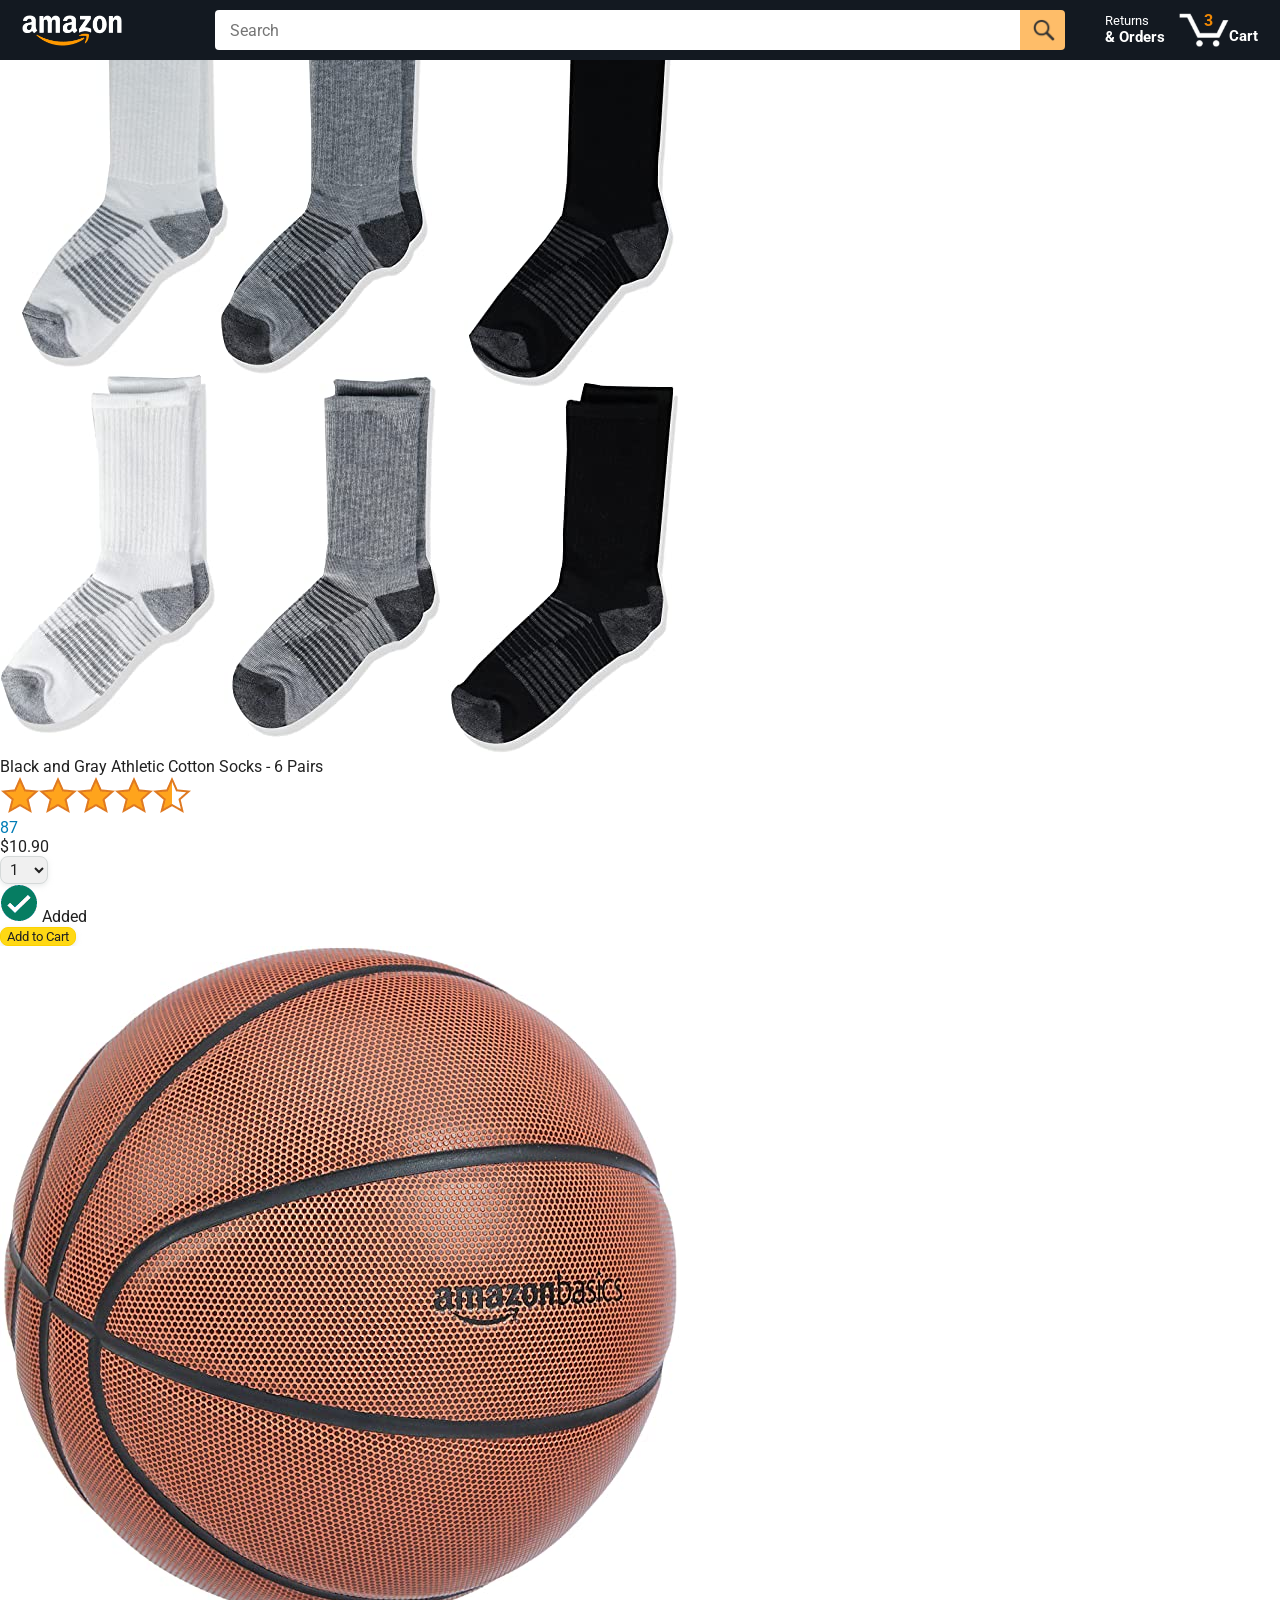
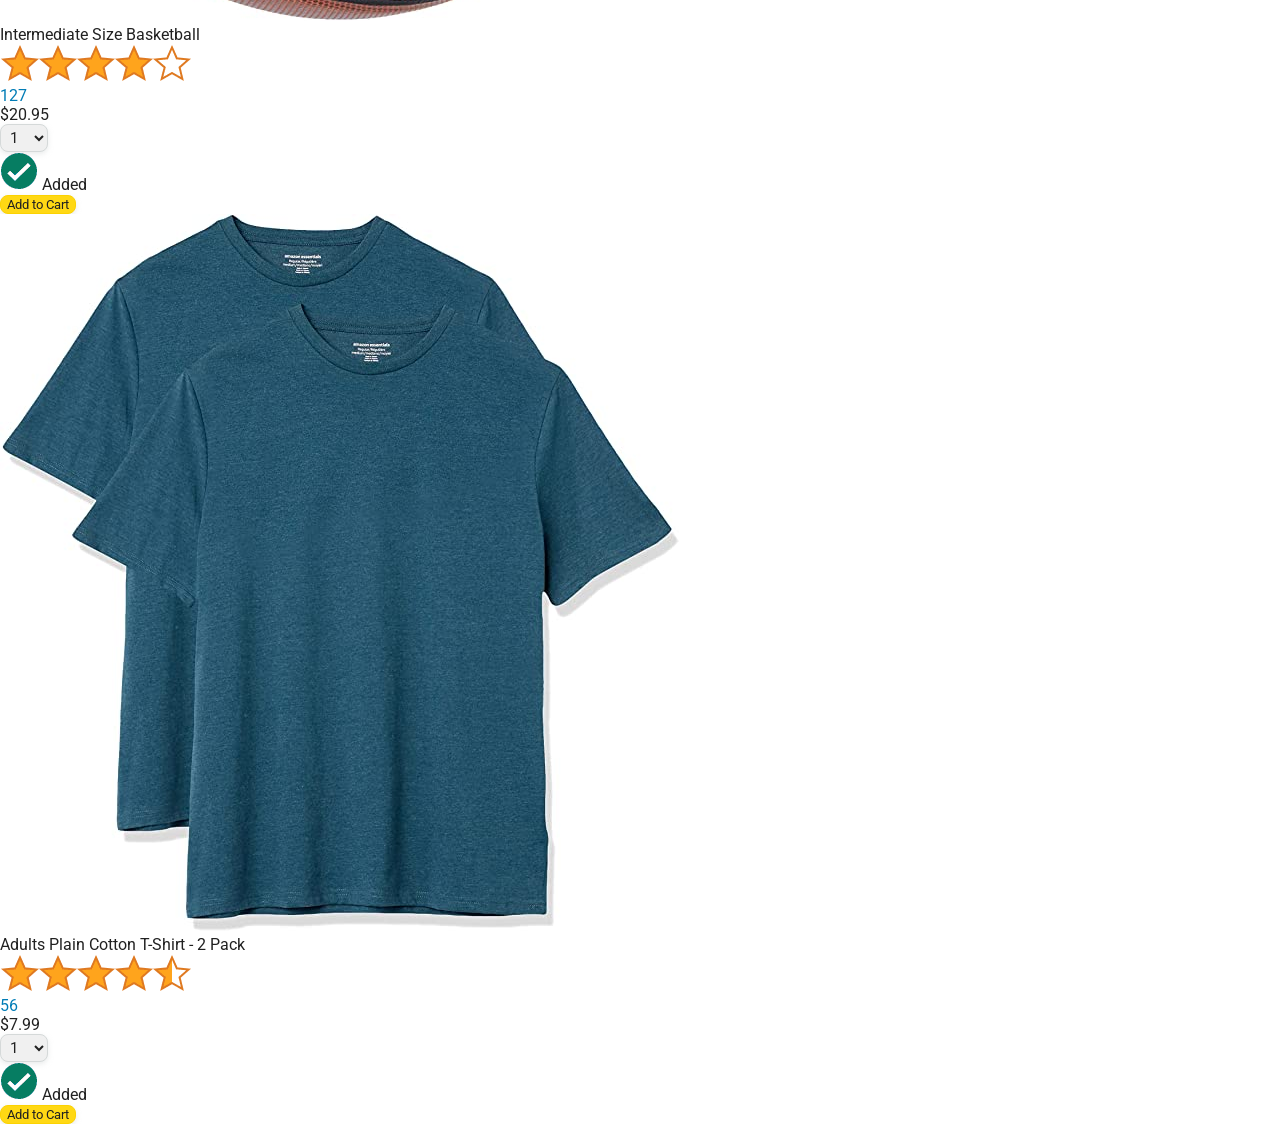
==== amazon.html @ de506eaa "Starting Amazon project" ====
<!DOCTYPE html>
<html>
  <head>
    <title>Amazon Project</title>

    <!-- This code is needed for responsive design to work.
      (Responsive design = make the website look good on
      smaller screen sizes like a phone or a tablet). -->
    <meta name="viewport" content="width=device-width, initial-scale=1">

    <!-- Load a font called Roboto from Google Fonts. -->
    <link rel="preconnect" href="https://fonts.googleapis.com">
    <link rel="preconnect" href="https://fonts.gstatic.com" crossorigin>
    <link href="https://fonts.googleapis.com/css2?family=Roboto:wght@400;500;700&display=swap" rel="stylesheet">

    <!-- Here are the CSS files for this page. -->
    <link rel="stylesheet" href="styles/shared/general.css">
    <link rel="stylesheet" href="styles/shared/amazon-header.css">
    <link rel="stylesheet" href="styles/pages/amazon.css">
    <script src="scripts/amazon.js" type="module "></script>
  </head>
  <body>
    <div class="amazon-header">
      <div class="amazon-header-left-section">
        <a href="amazon.html" class="header-link">
          <img class="amazon-logo"
            src="images/amazon-logo-white.png">
          <img class="amazon-mobile-logo"
            src="images/amazon-mobile-logo-white.png">
        </a>
      </div>

      <div class="amazon-header-middle-section">
        <input class="search-bar" type="text" placeholder="Search">

        <button class="search-button">
          <img class="search-icon" src="images/icons/search-icon.png">
        </button>
      </div>

      <div class="amazon-header-right-section">
        <a class="orders-link header-link" href="orders.html">
          <span class="returns-text">Returns</span>
          <span class="orders-text">& Orders</span>
        </a>

        <a class="cart-link header-link" href="checkout.html">
          <img class="cart-icon" src="images/icons/cart-icon.png">
          <div class="cart-quantity">3</div>
          <div class="cart-text">Cart</div>
        </a>
      </div>
    </div>
    
    <div class="main">
      <div class="products-grid">
        <div class="product-container">
          <div class="product-image-container">
            <img class="product-image"
              src="images/products/athletic-cotton-socks-6-pairs.jpg">
          </div>

          <div class="product-name limit-text-to-2-lines">
            Black and Gray Athletic Cotton Socks - 6 Pairs
          </div>

          <div class="product-rating-container">
            <img class="product-rating-stars"
              src="images/ratings/rating-45.png">
            <div class="product-rating-count link-primary">
              87
            </div>
          </div>

          <div class="product-price">
            $10.90
          </div>

          <div class="product-quantity-container">
            <select>
              <option selected value="1">1</option>
              <option value="2">2</option>
              <option value="3">3</option>
              <option value="4">4</option>
              <option value="5">5</option>
              <option value="6">6</option>
              <option value="7">7</option>
              <option value="8">8</option>
              <option value="9">9</option>
              <option value="10">10</option>
            </select>
          </div>

          <div class="product-spacer"></div>

          <div class="added-to-cart">
            <img src="images/icons/checkmark.png">
            Added
          </div>

          <button class="add-to-cart-button button-primary">
            Add to Cart
          </button>
        </div>

        <div class="product-container">
          <div class="product-image-container">
            <img class="product-image"
              src="images/products/intermediate-composite-basketball.jpg">
          </div>

          <div class="product-name limit-text-to-2-lines">
            Intermediate Size Basketball
          </div>

          <div class="product-rating-container">
            <img class="product-rating-stars"
              src="images/ratings/rating-40.png">
            <div class="product-rating-count link-primary">
              127
            </div>
          </div>

          <div class="product-price">
            $20.95
          </div>

          <div class="product-quantity-container">
            <select>
              <option selected value="1">1</option>
              <option value="2">2</option>
              <option value="3">3</option>
              <option value="4">4</option>
              <option value="5">5</option>
              <option value="6">6</option>
              <option value="7">7</option>
              <option value="8">8</option>
              <option value="9">9</option>
              <option value="10">10</option>
            </select>
          </div>

          <div class="product-spacer"></div>

          <div class="added-to-cart">
            <img src="images/icons/checkmark.png">
            Added
          </div>

          <button class="add-to-cart-button button-primary">
            Add to Cart
          </button>
        </div>

        <div class="product-container">
          <div class="product-image-container">
            <img class="product-image"
              src="images/products/adults-plain-cotton-tshirt-2-pack-teal.jpg">
          </div>

          <div class="product-name limit-text-to-2-lines">
            Adults Plain Cotton T-Shirt - 2 Pack
          </div>

          <div class="product-rating-container">
            <img class="product-rating-stars"
              src="images/ratings/rating-45.png">
            <div class="product-rating-count link-primary">
              56
            </div>
          </div>

          <div class="product-price">
            $7.99
          </div>

          <div class="product-quantity-container">
            <select>
              <option selected value="1">1</option>
              <option value="2">2</option>
              <option value="3">3</option>
              <option value="4">4</option>
              <option value="5">5</option>
              <option value="6">6</option>
              <option value="7">7</option>
              <option value="8">8</option>
              <option value="9">9</option>
              <option value="10">10</option>
            </select>
          </div>

          <div class="product-spacer"></div>

          <div class="added-to-cart">
            <img src="images/icons/checkmark.png">
            Added
          </div>

          <button class="add-to-cart-button button-primary">
            Add to Cart
          </button>
        </div>
      </div>
    </div>
  </body>
</html>
---- styles/shared/general.css ----
body {
  font-family: Roboto, Arial;
  color: rgb(33, 33, 33);
  /* The <body> element has a default margin of 8px
     on all sides. This removes the default margins. */
  margin: 0;
}

/* <p> elements have a default margin on the top
   and bottom. This removes the default margins. */
p {
  margin: 0;
}

button {
  cursor: pointer;
}

select {
  cursor: pointer;
}

input, select, button {
  font-family: Roboto, Arial;
}

.button-primary {
  color: rgb(33, 33, 33);
  background-color: rgb(255, 216, 20);
  border: 1px solid rgb(252, 210, 0);
  border-radius: 8px;
  cursor: pointer;
  box-shadow: 0 2px 5px rgba(213, 217, 217, 0.5);
}

.button-primary:hover {
  background-color: rgb(247, 202, 0);
  border: 1px solid rgb(242, 194, 0);
}

.button-primary:active {
  background: rgb(255, 216, 20);
  border-color: rgb(252, 210, 0);
  box-shadow: none;
}

.button-secondary {
  color: rgb(33, 33, 33);
  background: white;
  border: 1px solid rgb(213, 217, 217);
  border-radius: 8px;
  cursor: pointer;
  box-shadow: 0 2px 5px rgba(213, 217, 217, 0.5);
}

.button-secondary:hover {
  background-color: rgb(247, 250, 250);
}

.button-secondary:active {
  background-color: rgb(237, 253, 255);
  box-shadow: none;
}

/* These styles will limit text to 2 lines. Anything
   beyond 2 lines will be replaced with "..."
   You can find this code by using an A.I. tool or by
   searching in Google.
   https://css-tricks.com/almanac/properties/l/line-clamp/ */
.limit-text-to-2-lines {
  display: -webkit-box;
  -webkit-line-clamp: 2;
  -webkit-box-orient: vertical;
  overflow: hidden;
}

.link-primary {
  color: rgb(1, 124, 182);
  cursor: pointer;
}

.link-primary:hover {
  color: rgb(196, 80, 0);
}

/* Styles for dropdown selectors. */
select {
  color: rgb(33, 33, 33);
  background-color: rgb(240, 240, 240);
  border: 1px solid rgb(213, 217, 217);
  border-radius: 8px;
  padding: 3px 5px;
  font-size: 15px;
  cursor: pointer;
  box-shadow: 0 2px 5px rgba(213, 217, 217, 0.5);
}

select:focus,
input:focus {
  outline: 2px solid rgb(255, 153, 0);
}
---- styles/shared/amazon-header.css ----
.amazon-header {
  background-color: rgb(19, 25, 33);
  color: white;
  padding-left: 15px;
  padding-right: 15px;

  display: flex;
  align-items: center;
  justify-content: space-between;

  position: fixed;
  top: 0;
  left: 0;
  right: 0;
  height: 60px;
}

.amazon-header-left-section {
  width: 180px;
}

@media (max-width: 800px) {
  .amazon-header-left-section {
    width: unset;
  }
}

.header-link {
  display: inline-block;
  padding: 6px;
  border-radius: 2px;
  cursor: pointer;
  text-decoration: none;
  border: 1px solid rgba(0, 0, 0, 0);
}

.header-link:hover {
  border: 1px solid white;
}

.amazon-logo {
  width: 100px;
  margin-top: 5px;
}

.amazon-mobile-logo {
  display: none;
}

@media (max-width: 575px) {
  .amazon-logo {
    display: none;
  }

  .amazon-mobile-logo {
    display: block;
    height: 35px;
    margin-top: 5px;
  }
}

.amazon-header-middle-section {
  flex: 1;
  max-width: 850px;
  margin-left: 10px;
  margin-right: 10px;
  display: flex;
}

.search-bar {
  flex: 1;
  width: 0;
  font-size: 16px;
  height: 38px;
  padding-left: 15px;
  border: none;
  border-top-left-radius: 4px;
  border-bottom-left-radius: 4px;
  border-top-right-radius: 0;
  border-bottom-right-radius: 0;
}

.search-button {
  background-color: rgb(254, 189, 105);
  border: none;
  width: 45px;
  height: 40px;
  border-top-right-radius: 4px;
  border-bottom-right-radius: 4px;
  flex-shrink: 0;
}

.search-icon {
  height: 22px;
  margin-left: 2px;
  margin-top: 3px;
}

.amazon-header-right-section {
  width: 180px;
  flex-shrink: 0;
  display: flex;
  justify-content: end;
}

.orders-link {
  color: white;
}

.returns-text {
  display: block;
  font-size: 13px;
}

.orders-text {
  display: block;
  font-size: 15px;
  font-weight: 700;
}

.cart-link {
  color: white;
  display: flex;
  align-items: center;
  position: relative;
}

.cart-icon {
  width: 50px;
}

.cart-text {
  margin-top: 12px;
  font-size: 15px;
  font-weight: 700;
}

.cart-quantity {
  color: rgb(240, 136, 4);
  font-size: 16px;
  font-weight: 700;

  position: absolute;
  top: 4px;
  left: 22px;
  
  width: 26px;
  text-align: center;
}
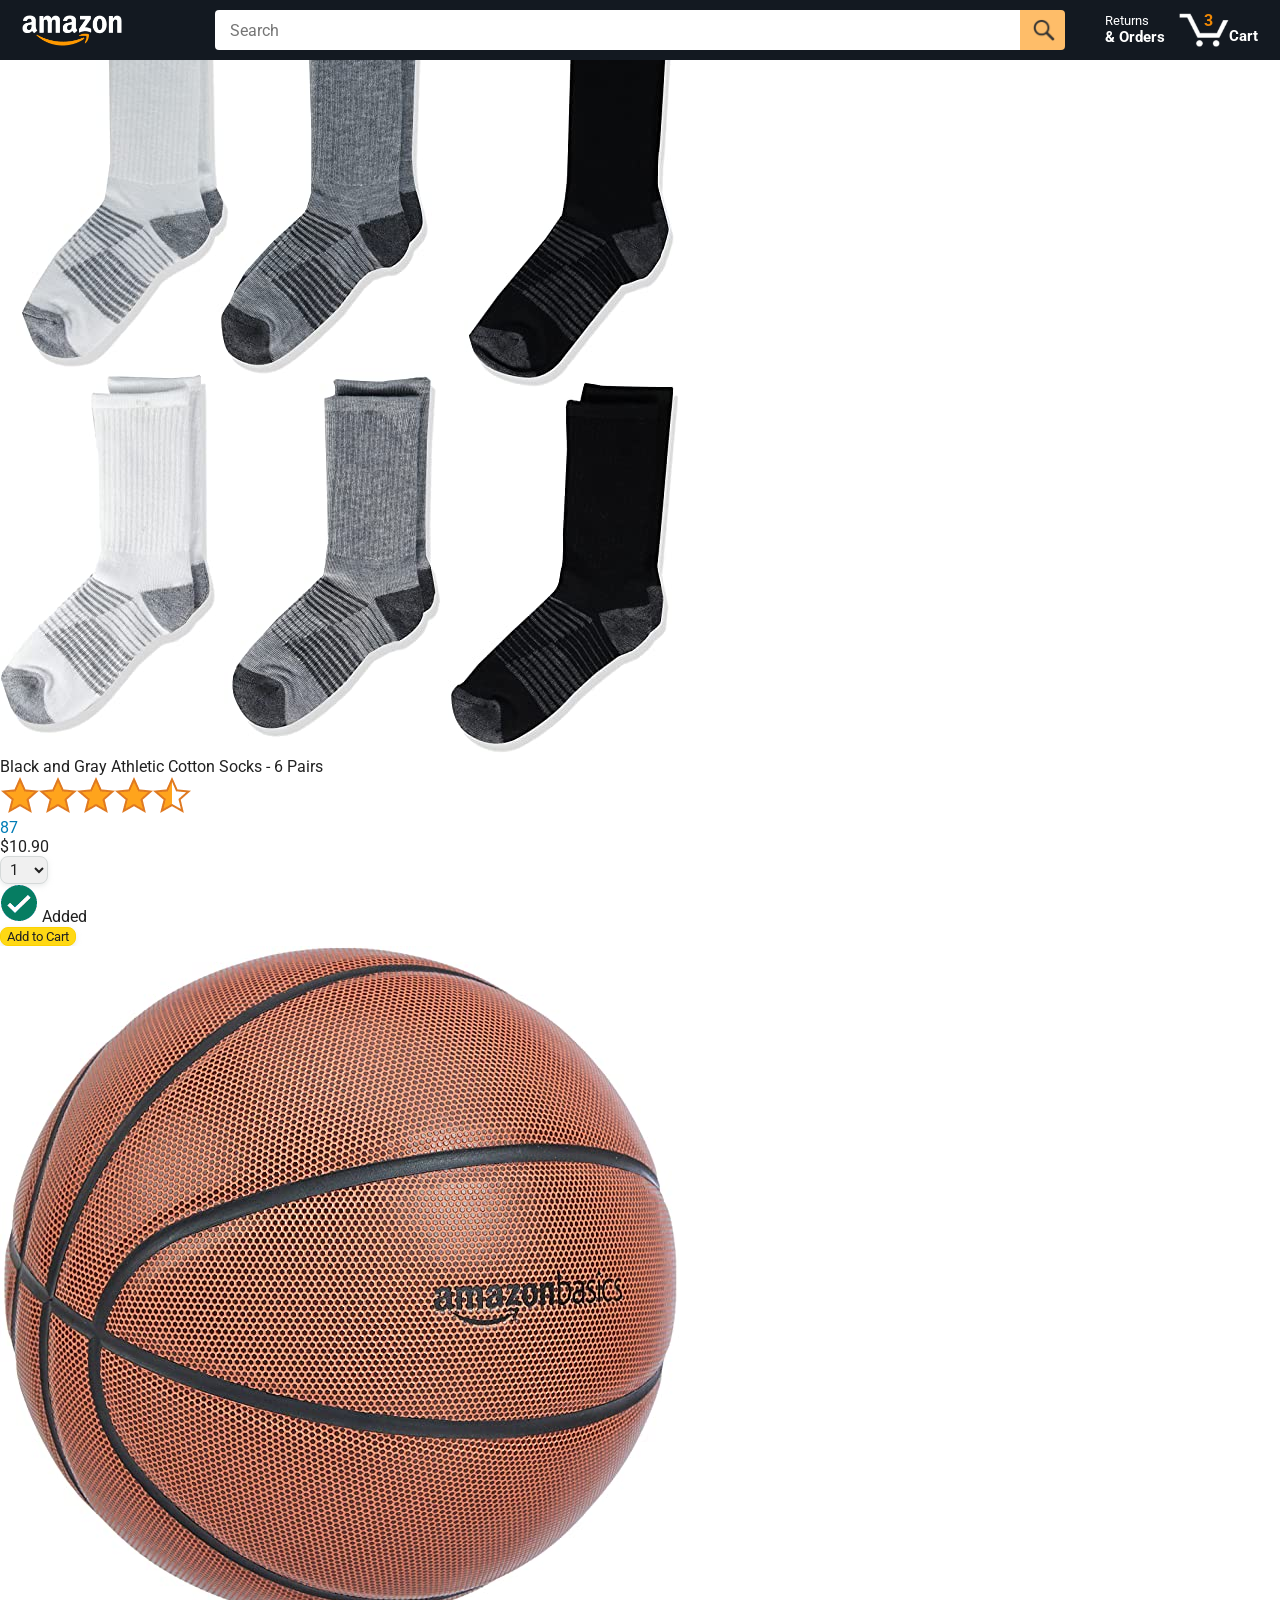
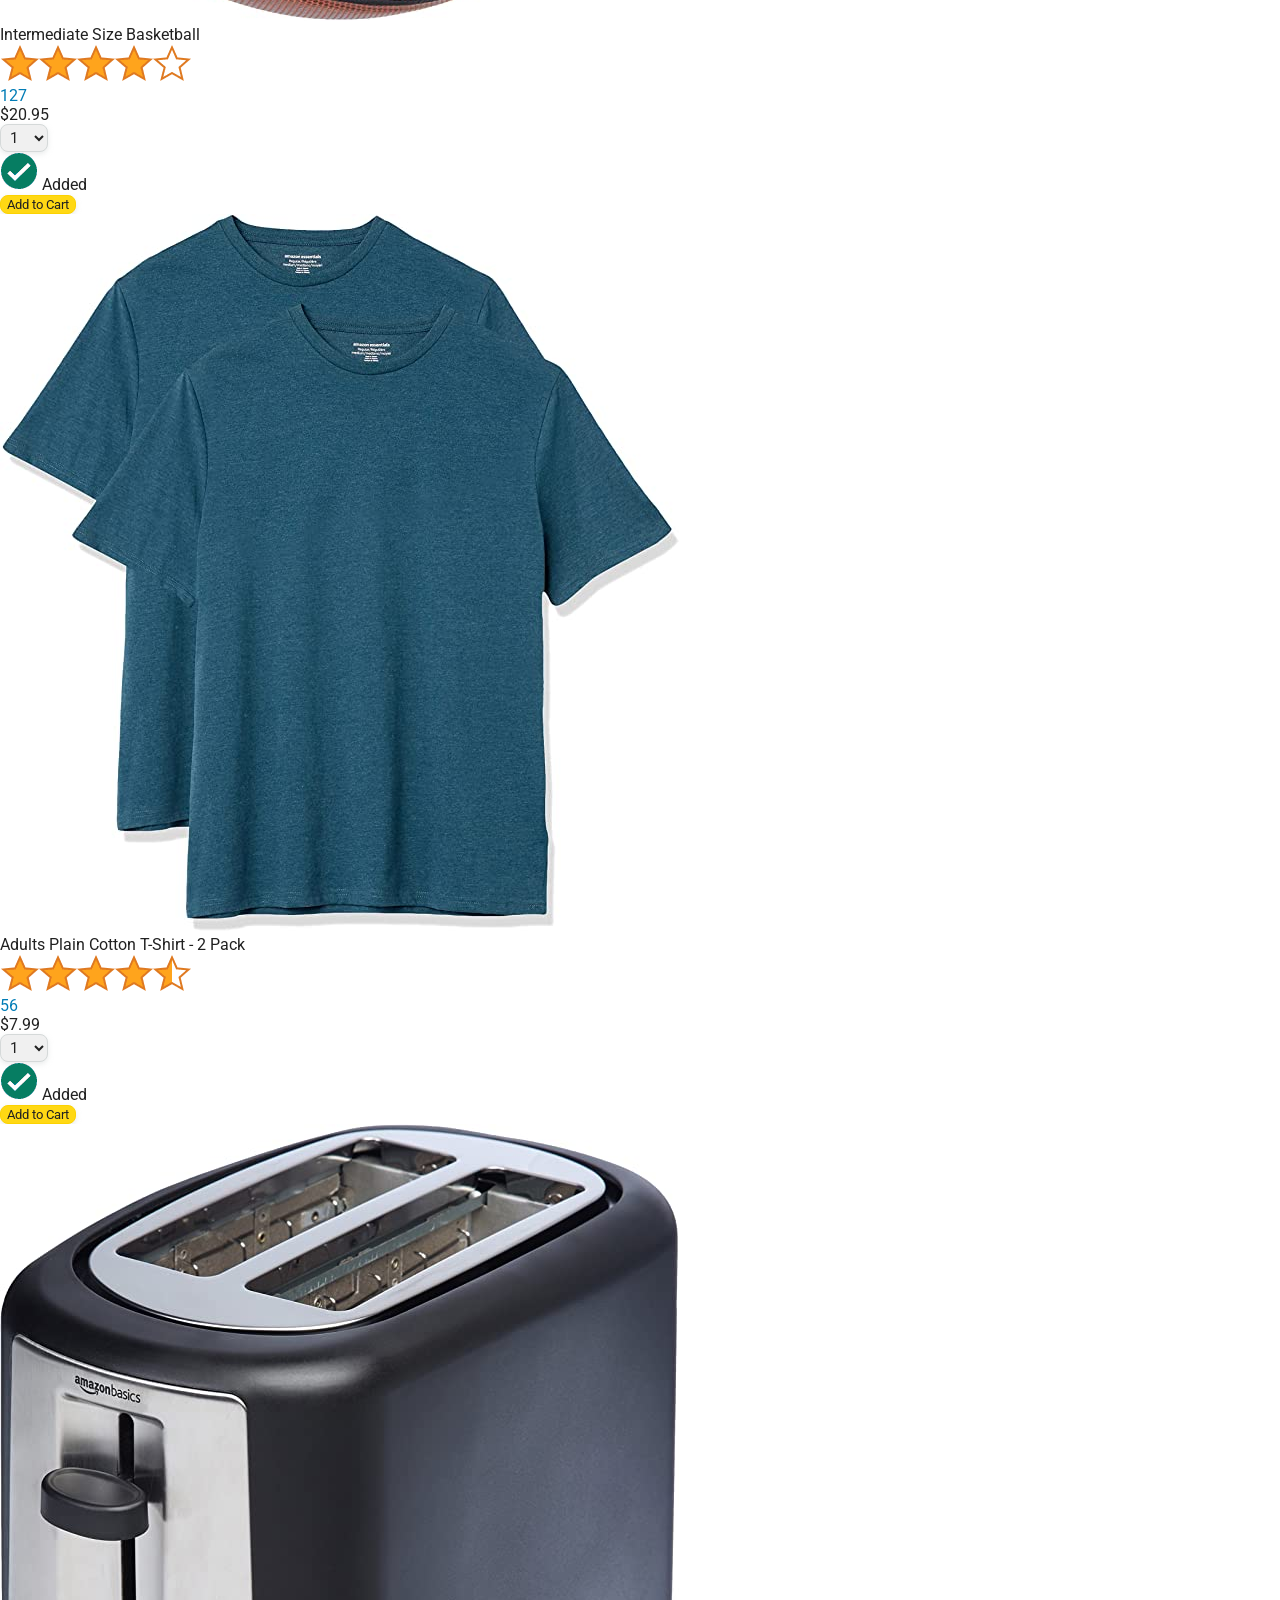
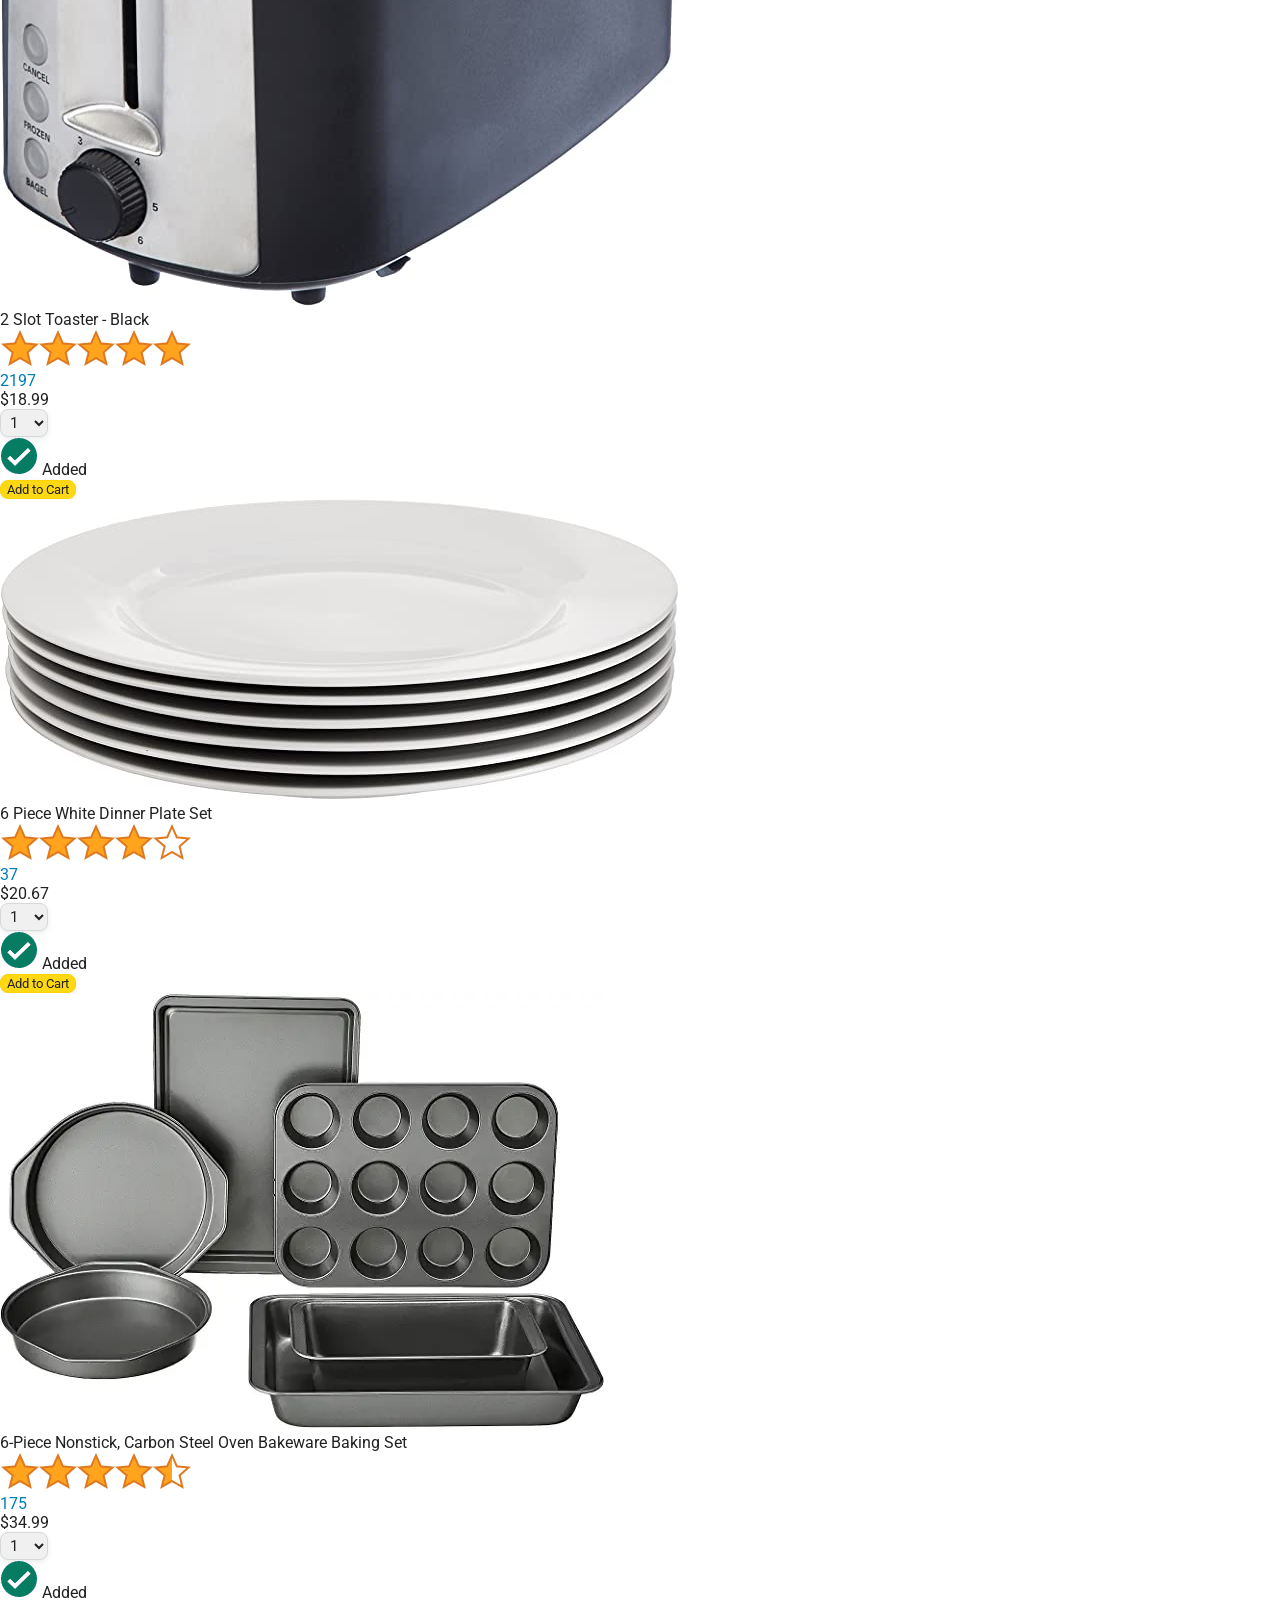
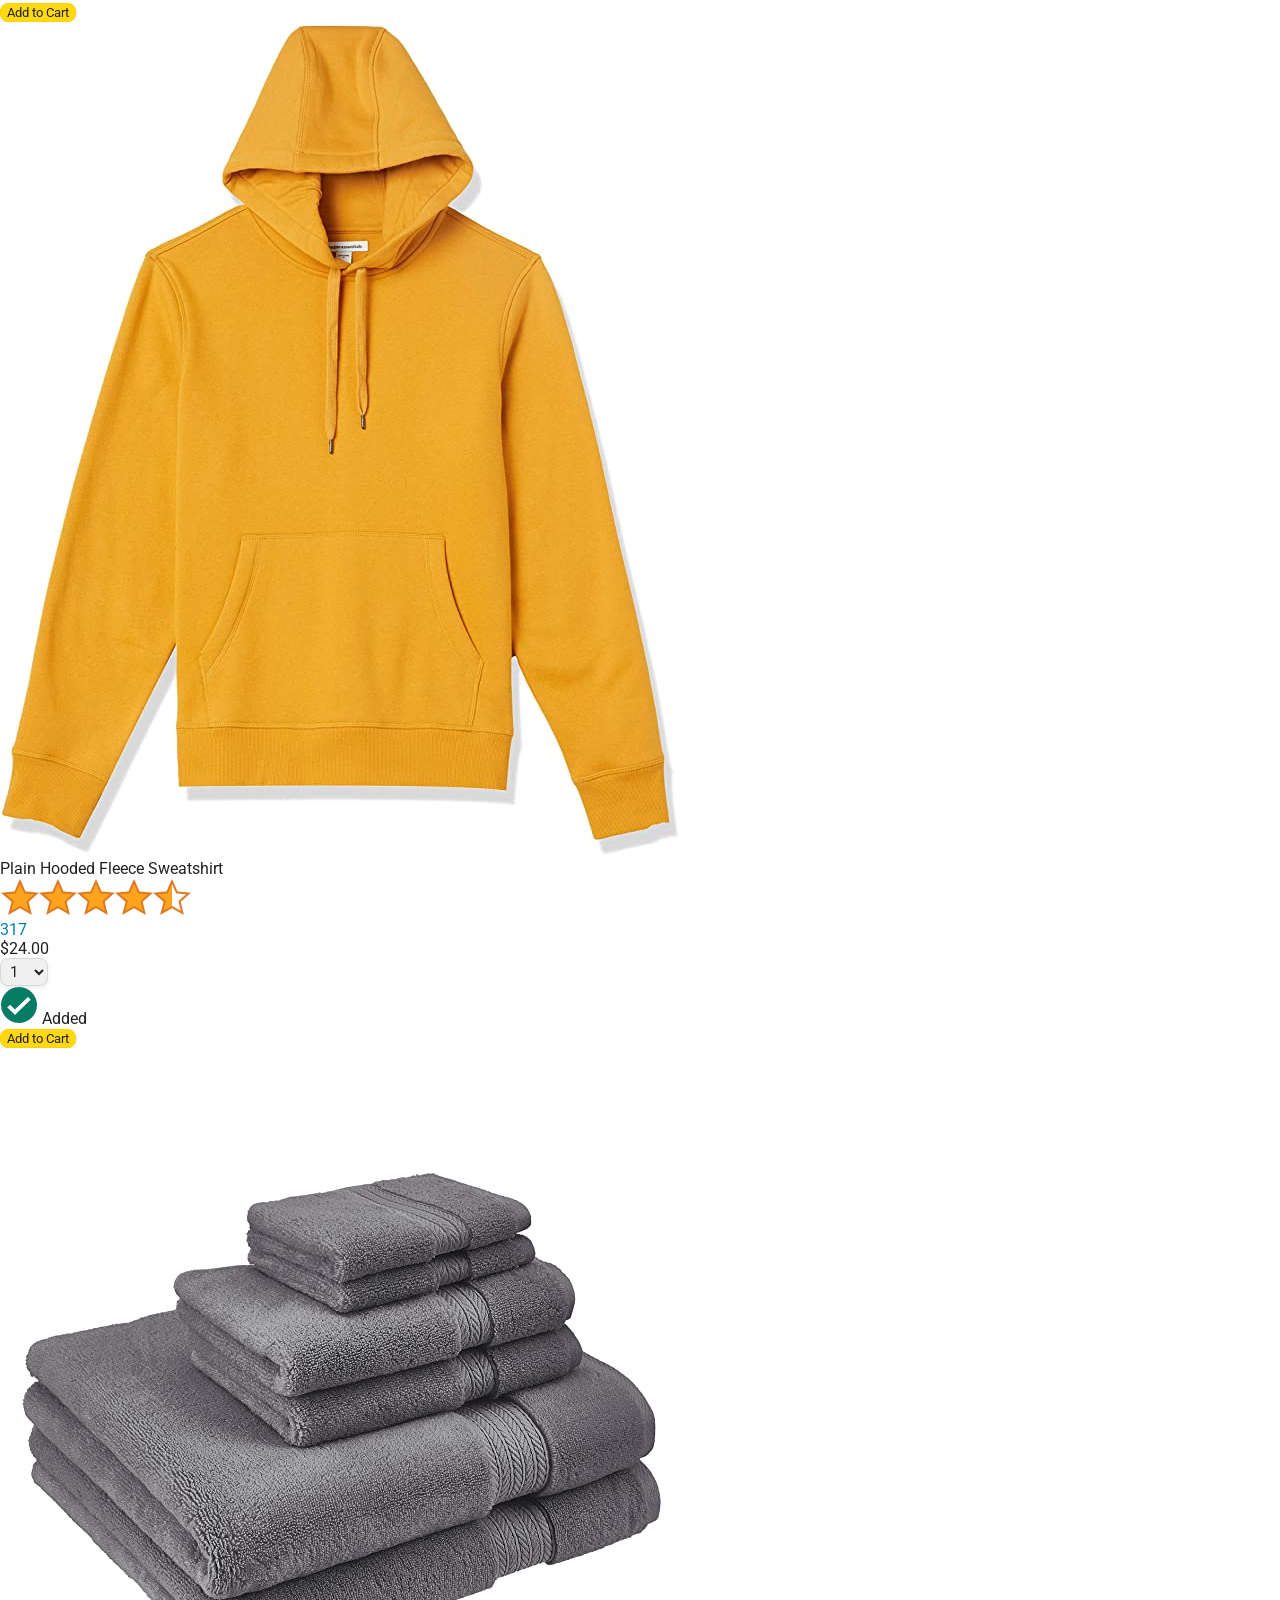
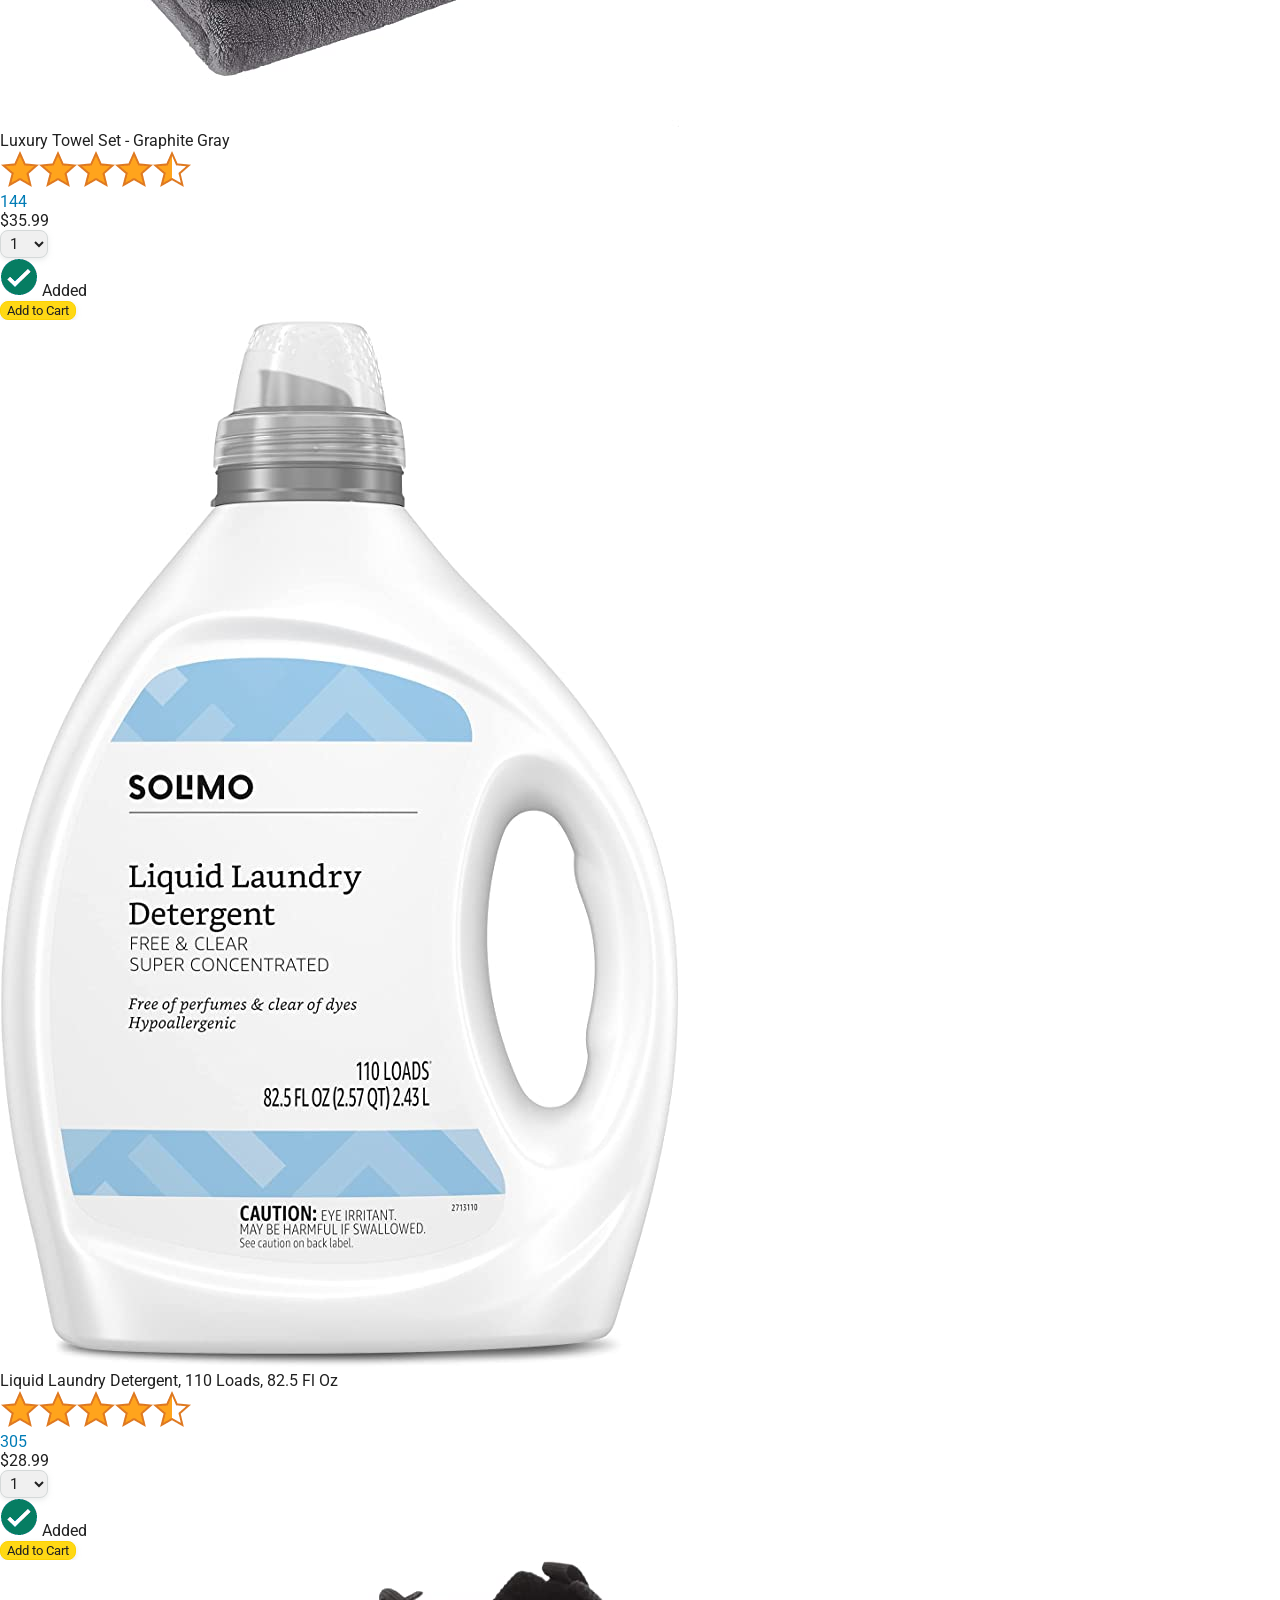
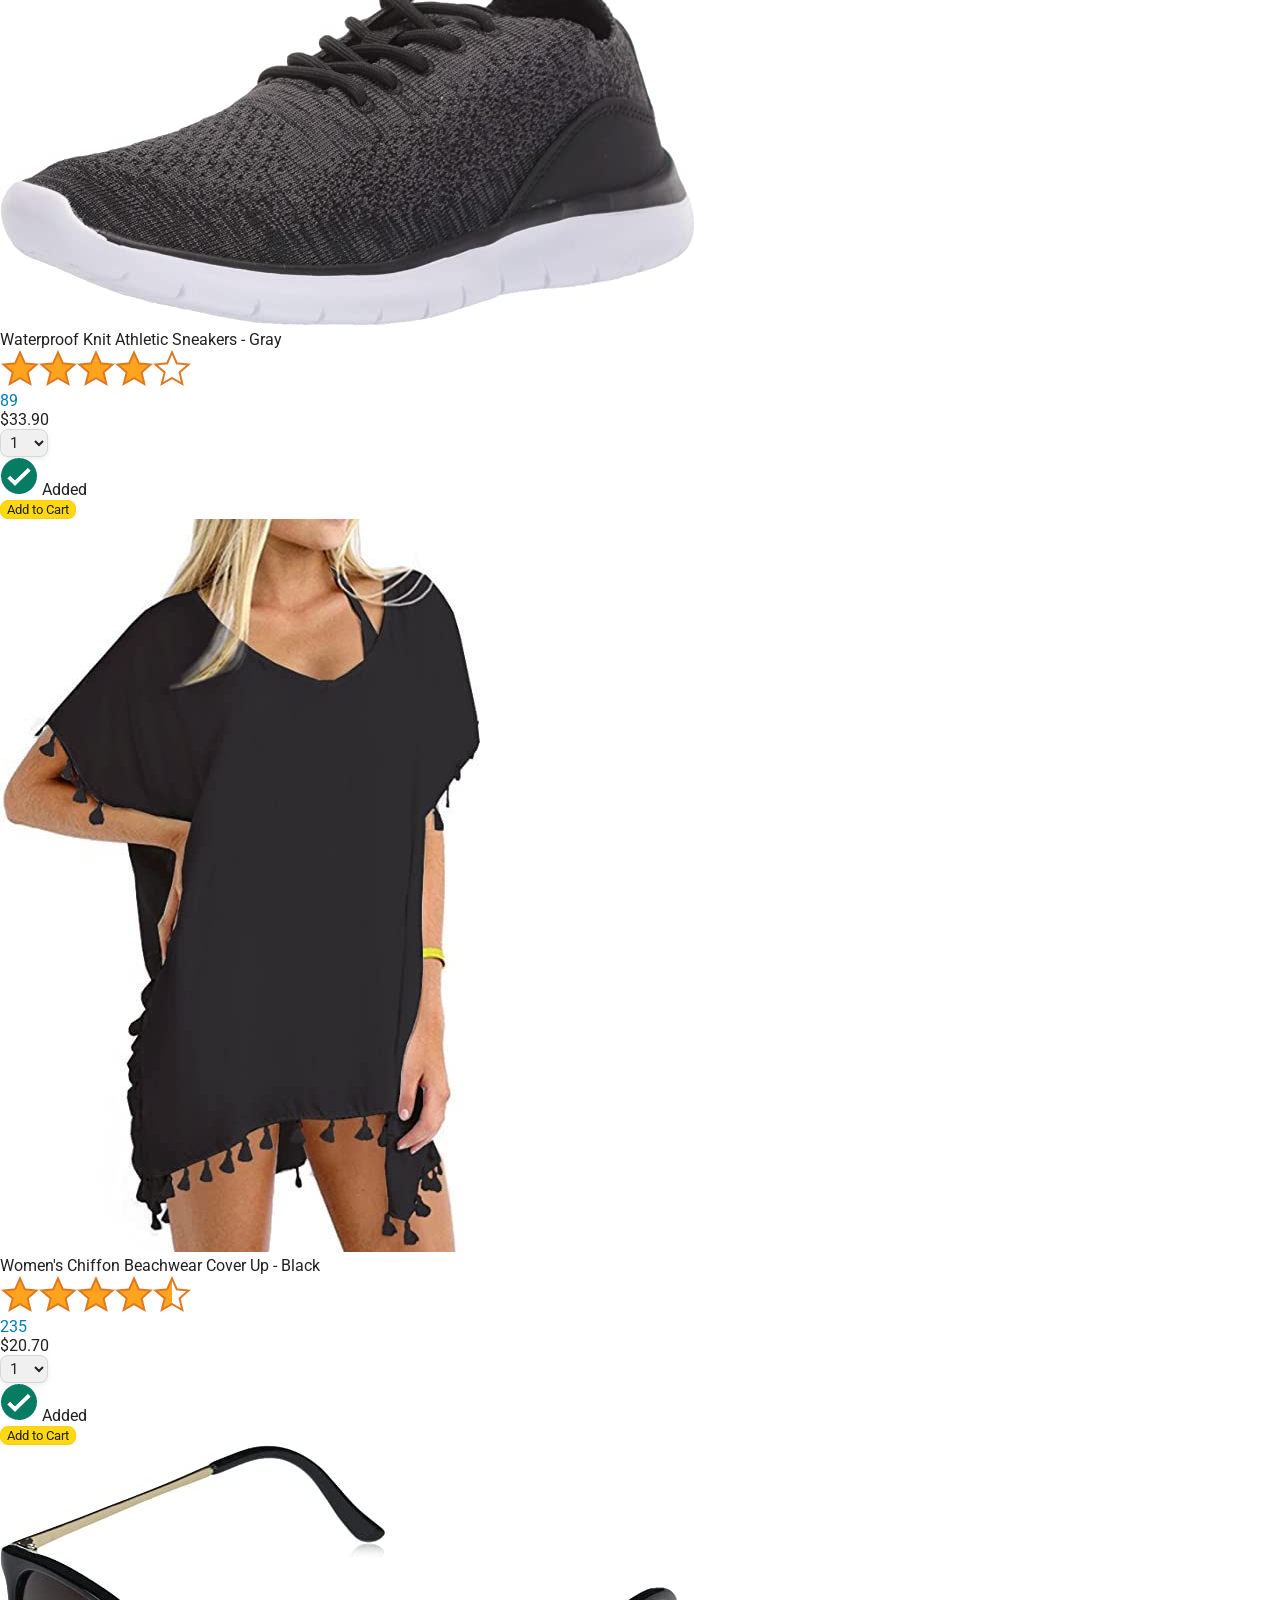
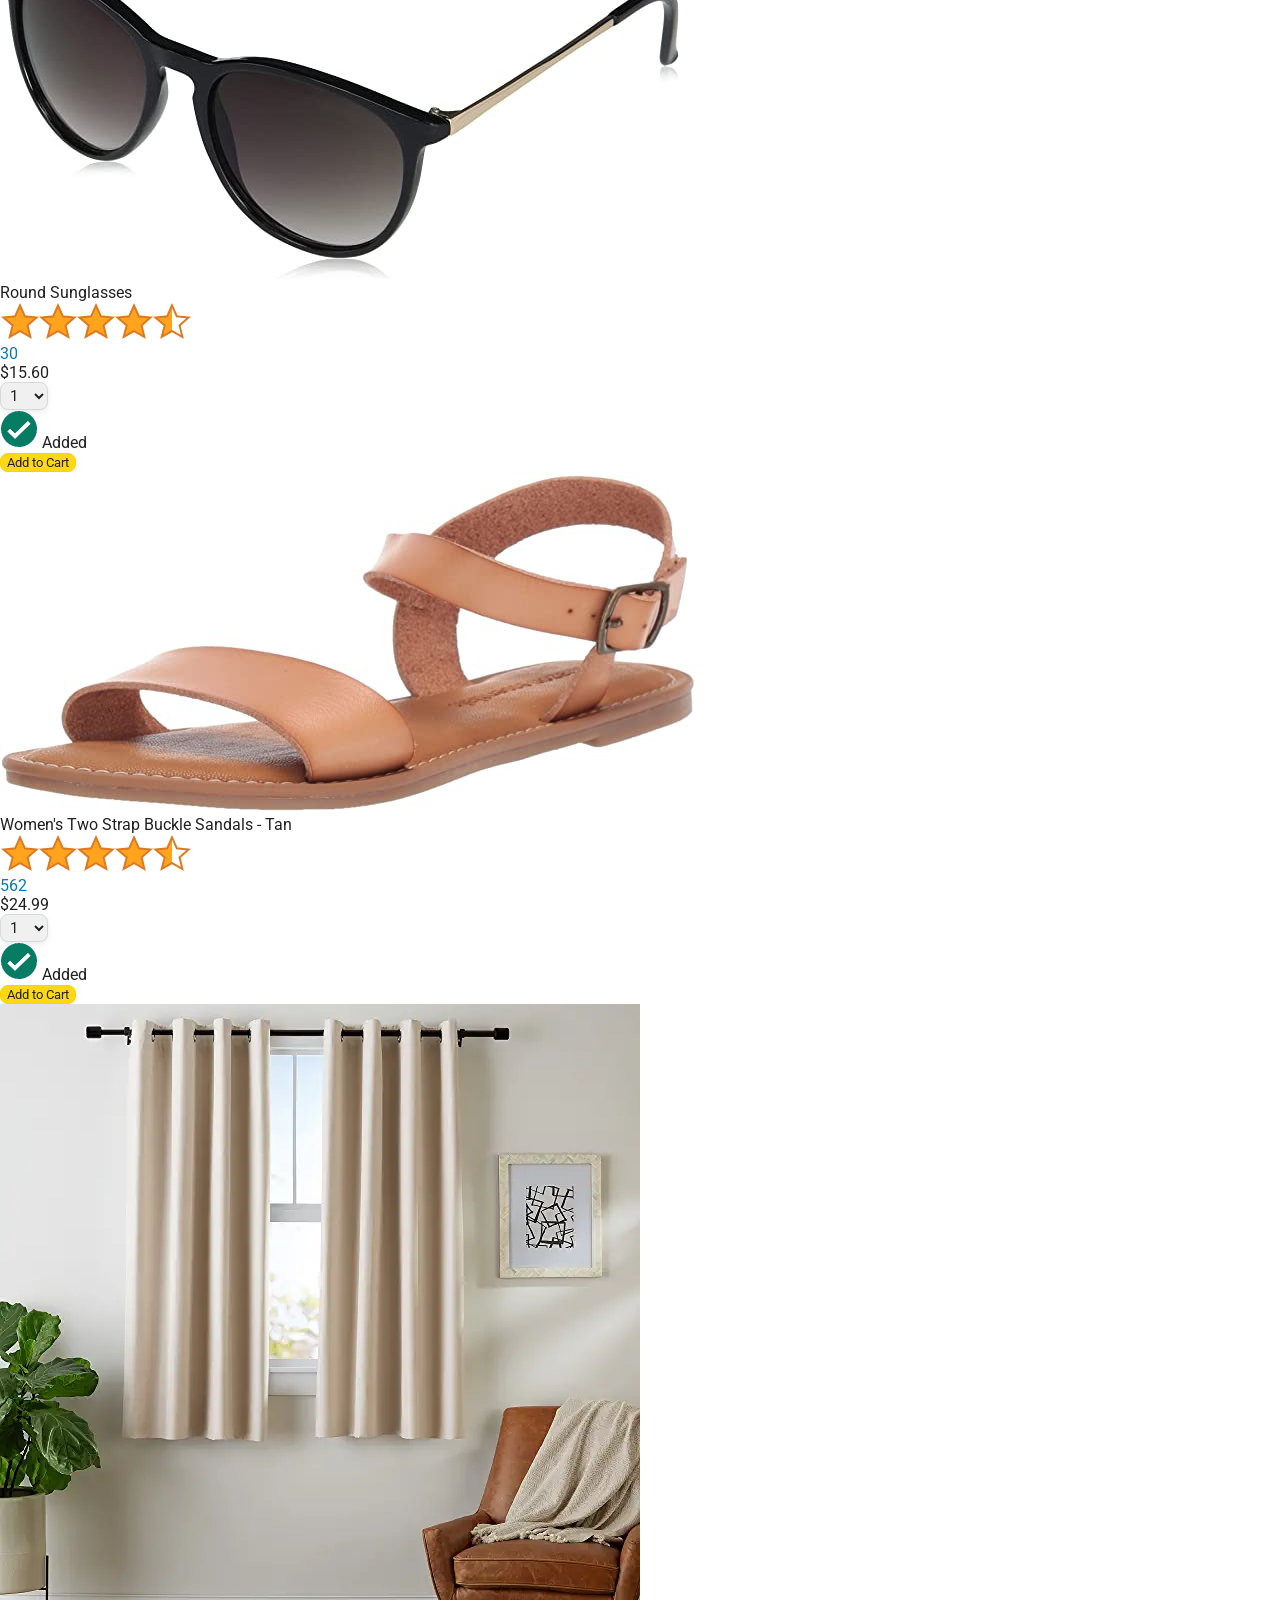
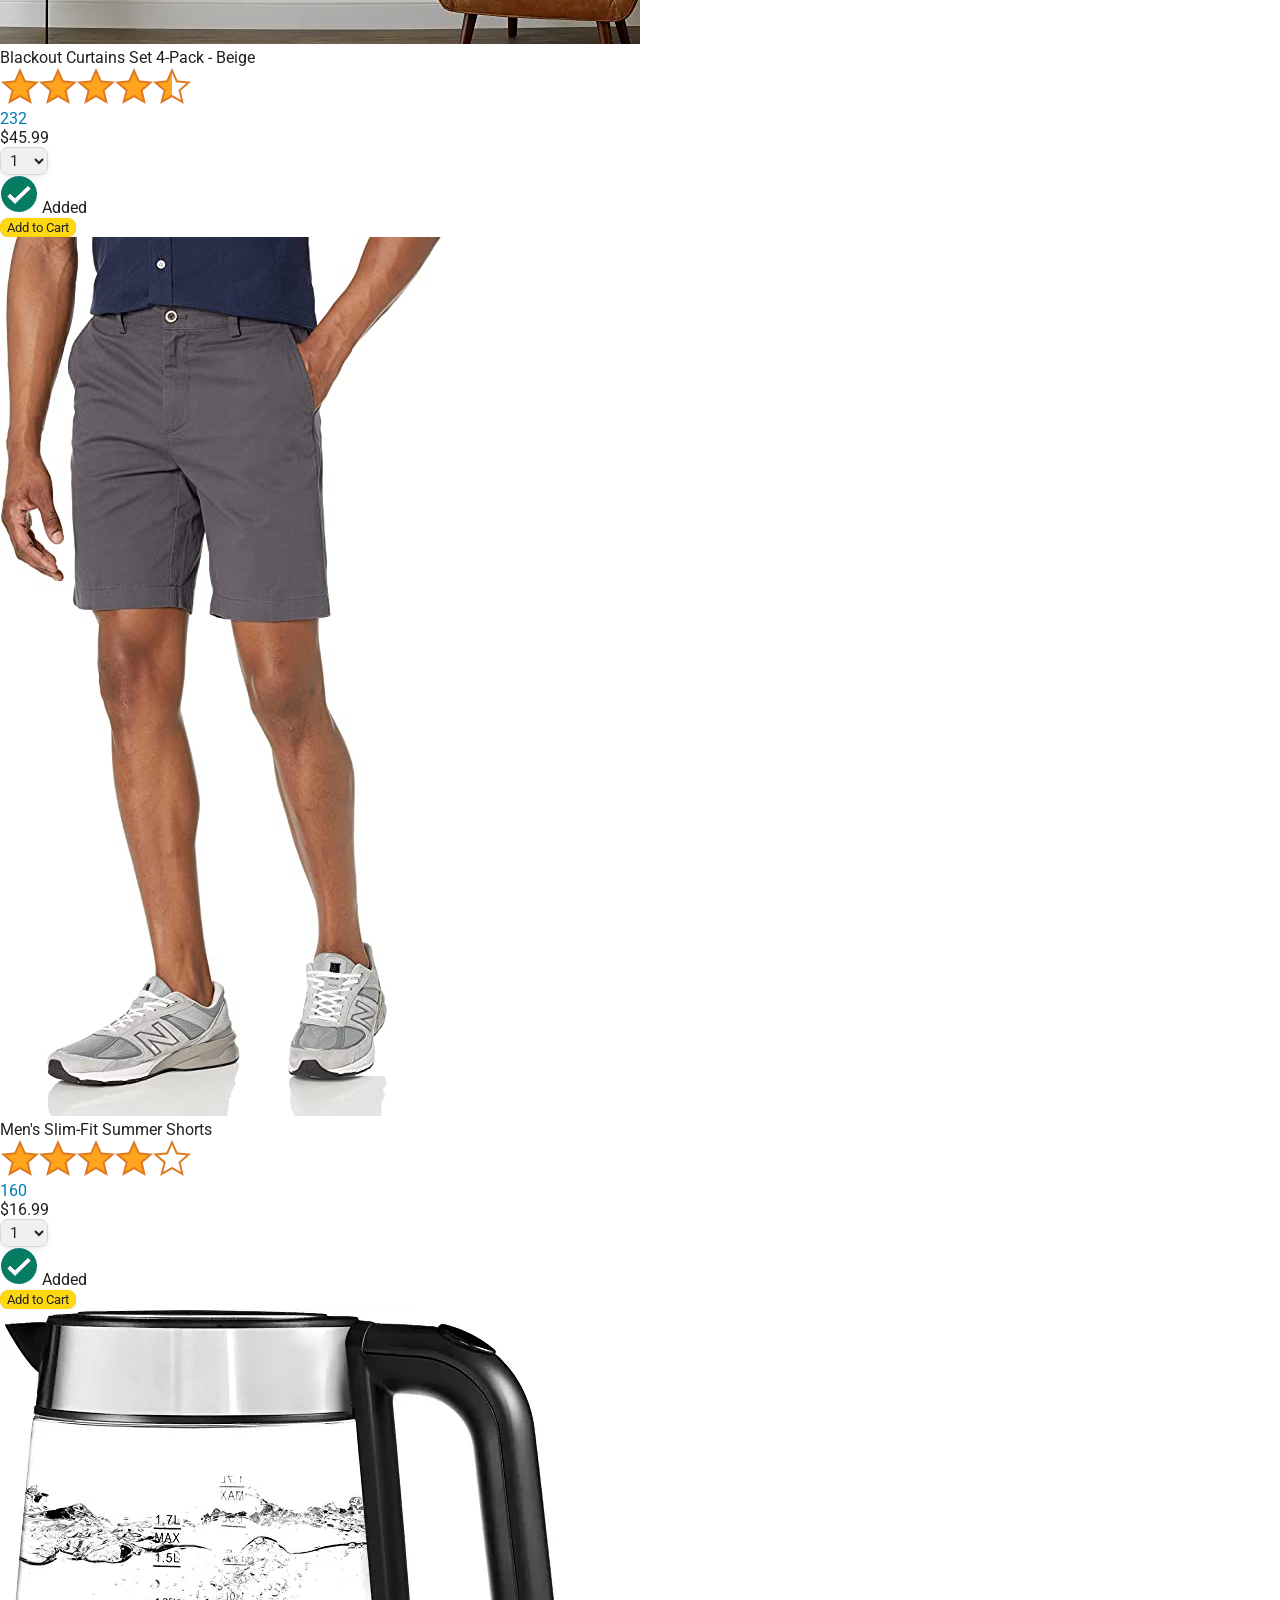
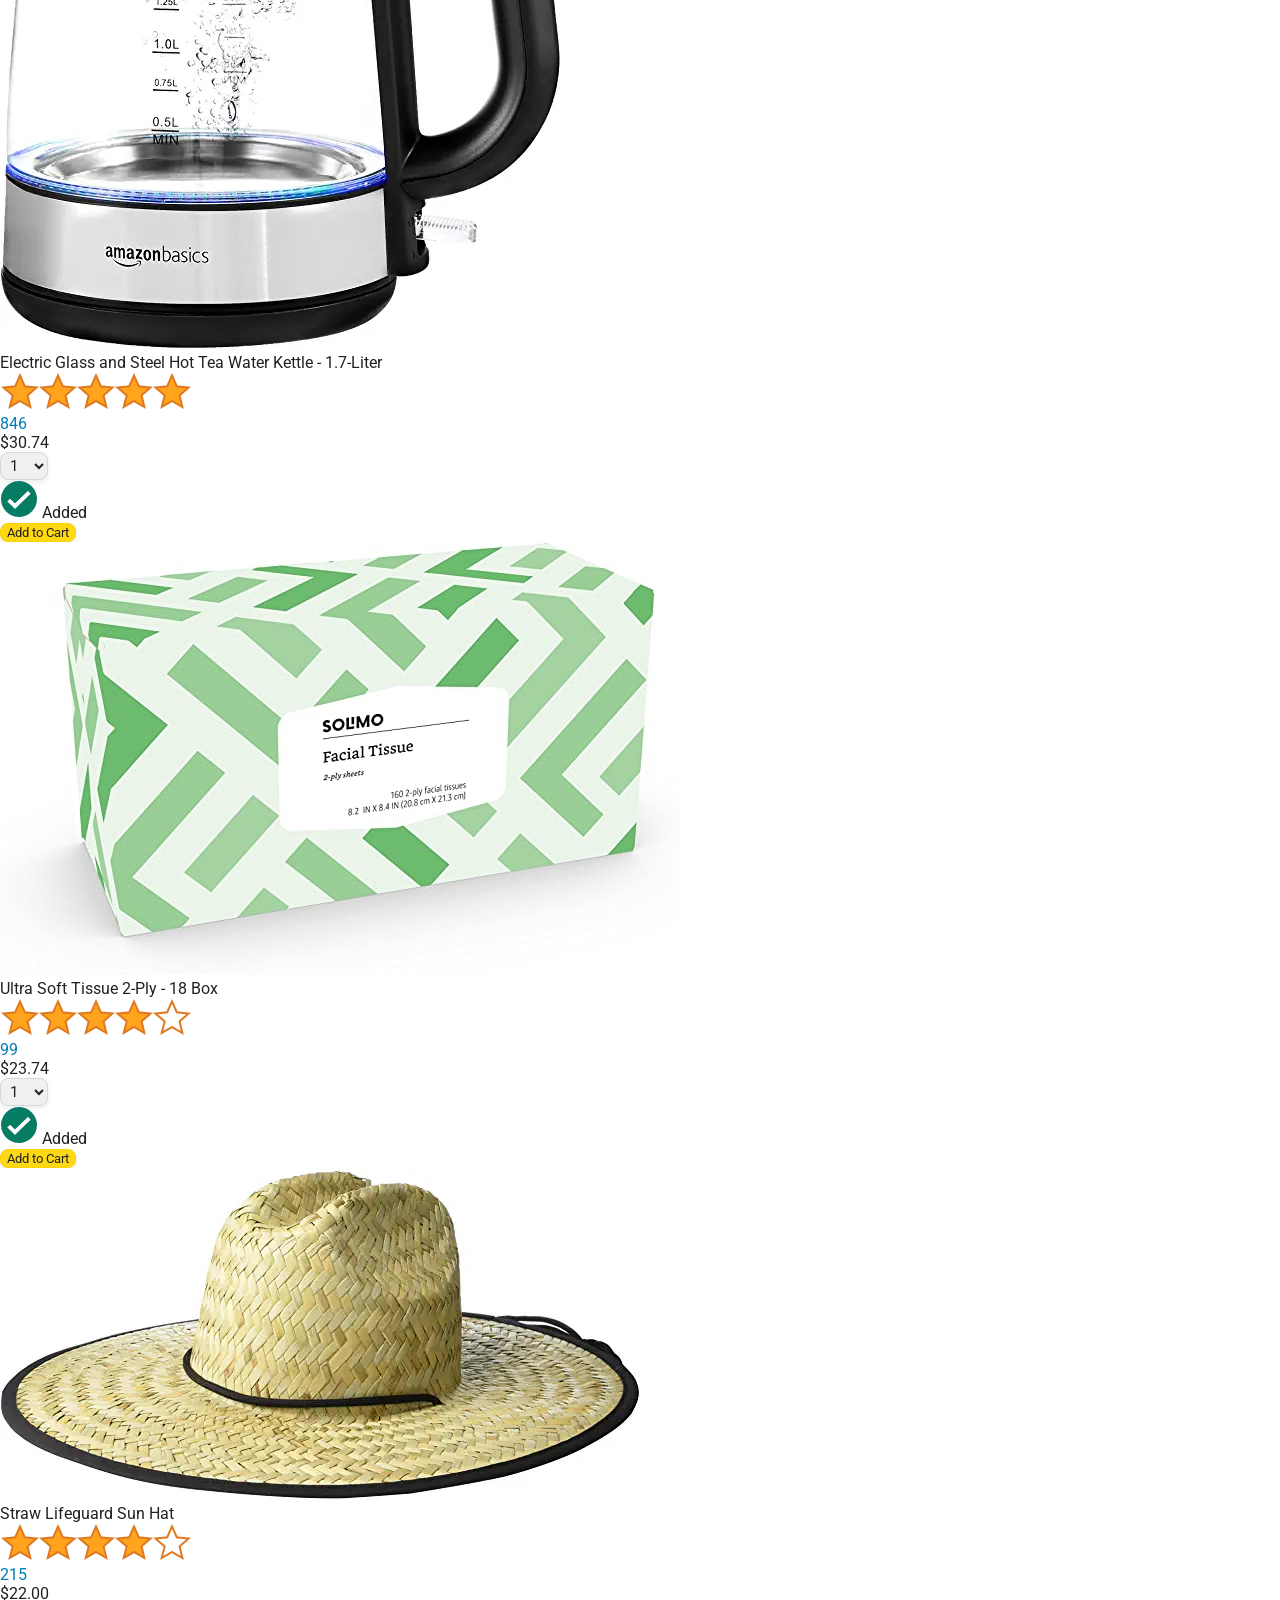
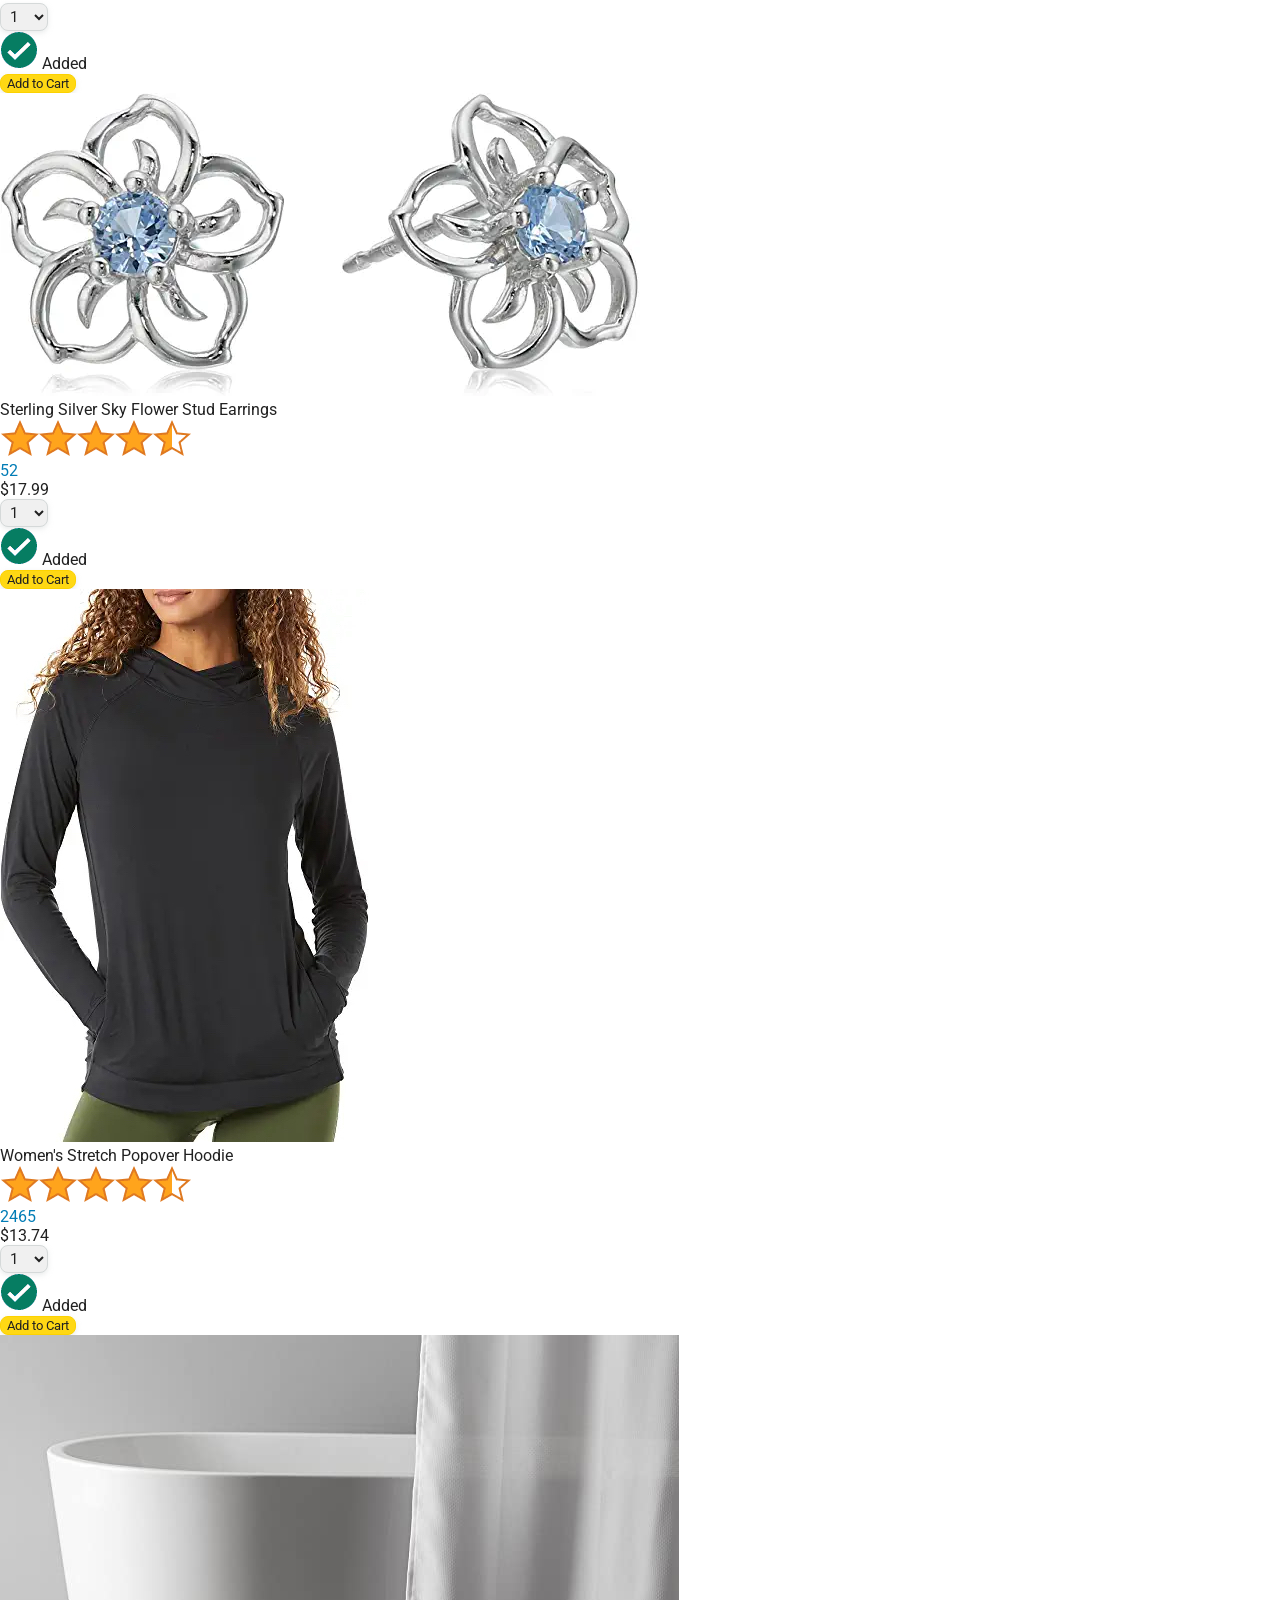
==== commit 2ee7ba86: "Maked products appear on screen" ====
--- a/amazon.html
+++ b/amazon.html
@@ -17,7 +17,7 @@
     <link rel="stylesheet" href="styles/shared/general.css">
     <link rel="stylesheet" href="styles/shared/amazon-header.css">
     <link rel="stylesheet" href="styles/pages/amazon.css">
-    <script src="scripts/amazon.js" type="module "></script>
+    <script src="/scripts/amazon.js" type="module" defer></script>
   </head>
   <body>
     <div class="amazon-header">
@@ -53,106 +53,8 @@
     </div>
     
     <div class="main">
-      <div class="products-grid">
-        <div class="product-container">
-          <div class="product-image-container">
-            <img class="product-image"
-              src="images/products/athletic-cotton-socks-6-pairs.jpg">
-          </div>
-
-          <div class="product-name limit-text-to-2-lines">
-            Black and Gray Athletic Cotton Socks - 6 Pairs
-          </div>
-
-          <div class="product-rating-container">
-            <img class="product-rating-stars"
-              src="images/ratings/rating-45.png">
-            <div class="product-rating-count link-primary">
-              87
-            </div>
-          </div>
-
-          <div class="product-price">
-            $10.90
-          </div>
-
-          <div class="product-quantity-container">
-            <select>
-              <option selected value="1">1</option>
-              <option value="2">2</option>
-              <option value="3">3</option>
-              <option value="4">4</option>
-              <option value="5">5</option>
-              <option value="6">6</option>
-              <option value="7">7</option>
-              <option value="8">8</option>
-              <option value="9">9</option>
-              <option value="10">10</option>
-            </select>
-          </div>
-
-          <div class="product-spacer"></div>
-
-          <div class="added-to-cart">
-            <img src="images/icons/checkmark.png">
-            Added
-          </div>
-
-          <button class="add-to-cart-button button-primary">
-            Add to Cart
-          </button>
-        </div>
-
-        <div class="product-container">
-          <div class="product-image-container">
-            <img class="product-image"
-              src="images/products/intermediate-composite-basketball.jpg">
-          </div>
-
-          <div class="product-name limit-text-to-2-lines">
-            Intermediate Size Basketball
-          </div>
-
-          <div class="product-rating-container">
-            <img class="product-rating-stars"
-              src="images/ratings/rating-40.png">
-            <div class="product-rating-count link-primary">
-              127
-            </div>
-          </div>
-
-          <div class="product-price">
-            $20.95
-          </div>
-
-          <div class="product-quantity-container">
-            <select>
-              <option selected value="1">1</option>
-              <option value="2">2</option>
-              <option value="3">3</option>
-              <option value="4">4</option>
-              <option value="5">5</option>
-              <option value="6">6</option>
-              <option value="7">7</option>
-              <option value="8">8</option>
-              <option value="9">9</option>
-              <option value="10">10</option>
-            </select>
-          </div>
-
-          <div class="product-spacer"></div>
-
-          <div class="added-to-cart">
-            <img src="images/icons/checkmark.png">
-            Added
-          </div>
-
-          <button class="add-to-cart-button button-primary">
-            Add to Cart
-          </button>
-        </div>
-
-        <div class="product-container">
+      <div class="Js-products-grid products-grid">
+         <div class="product-container">
           <div class="product-image-container">
             <img class="product-image"
               src="images/products/adults-plain-cotton-tshirt-2-pack-teal.jpg">
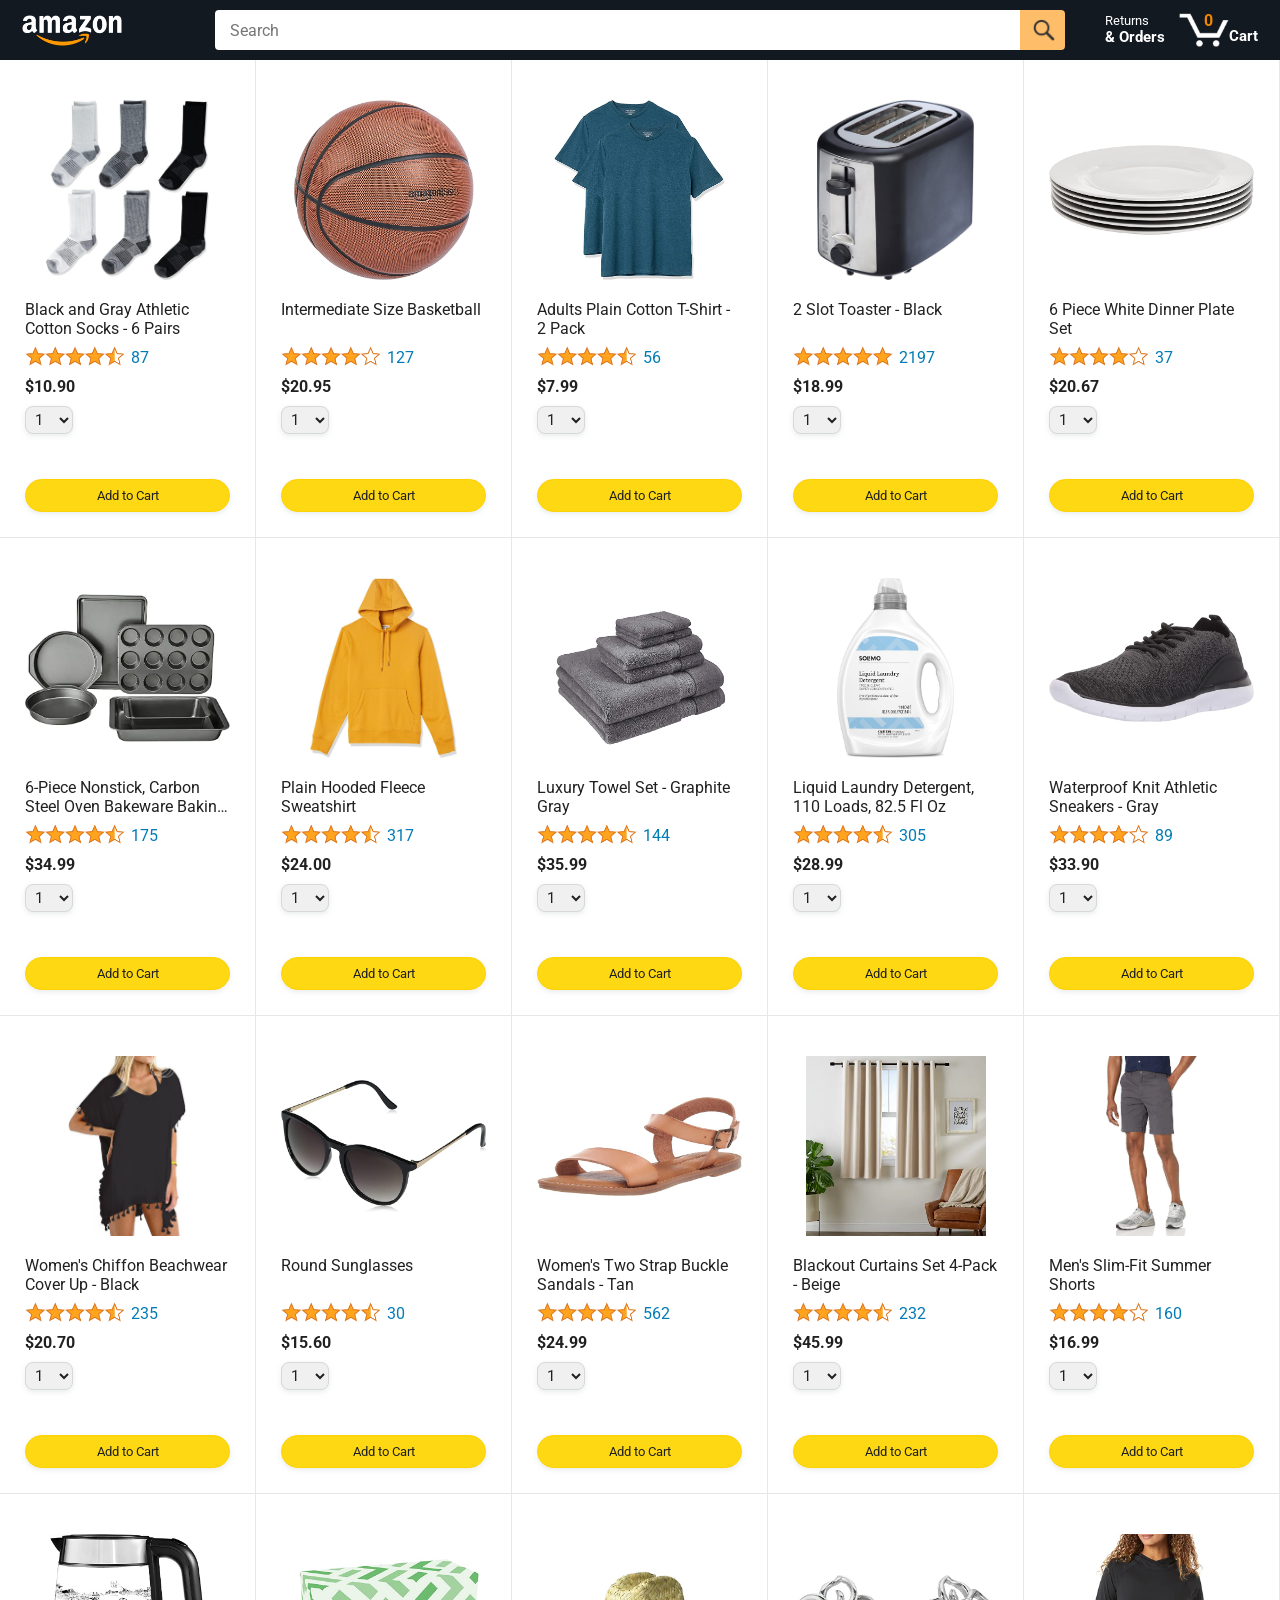
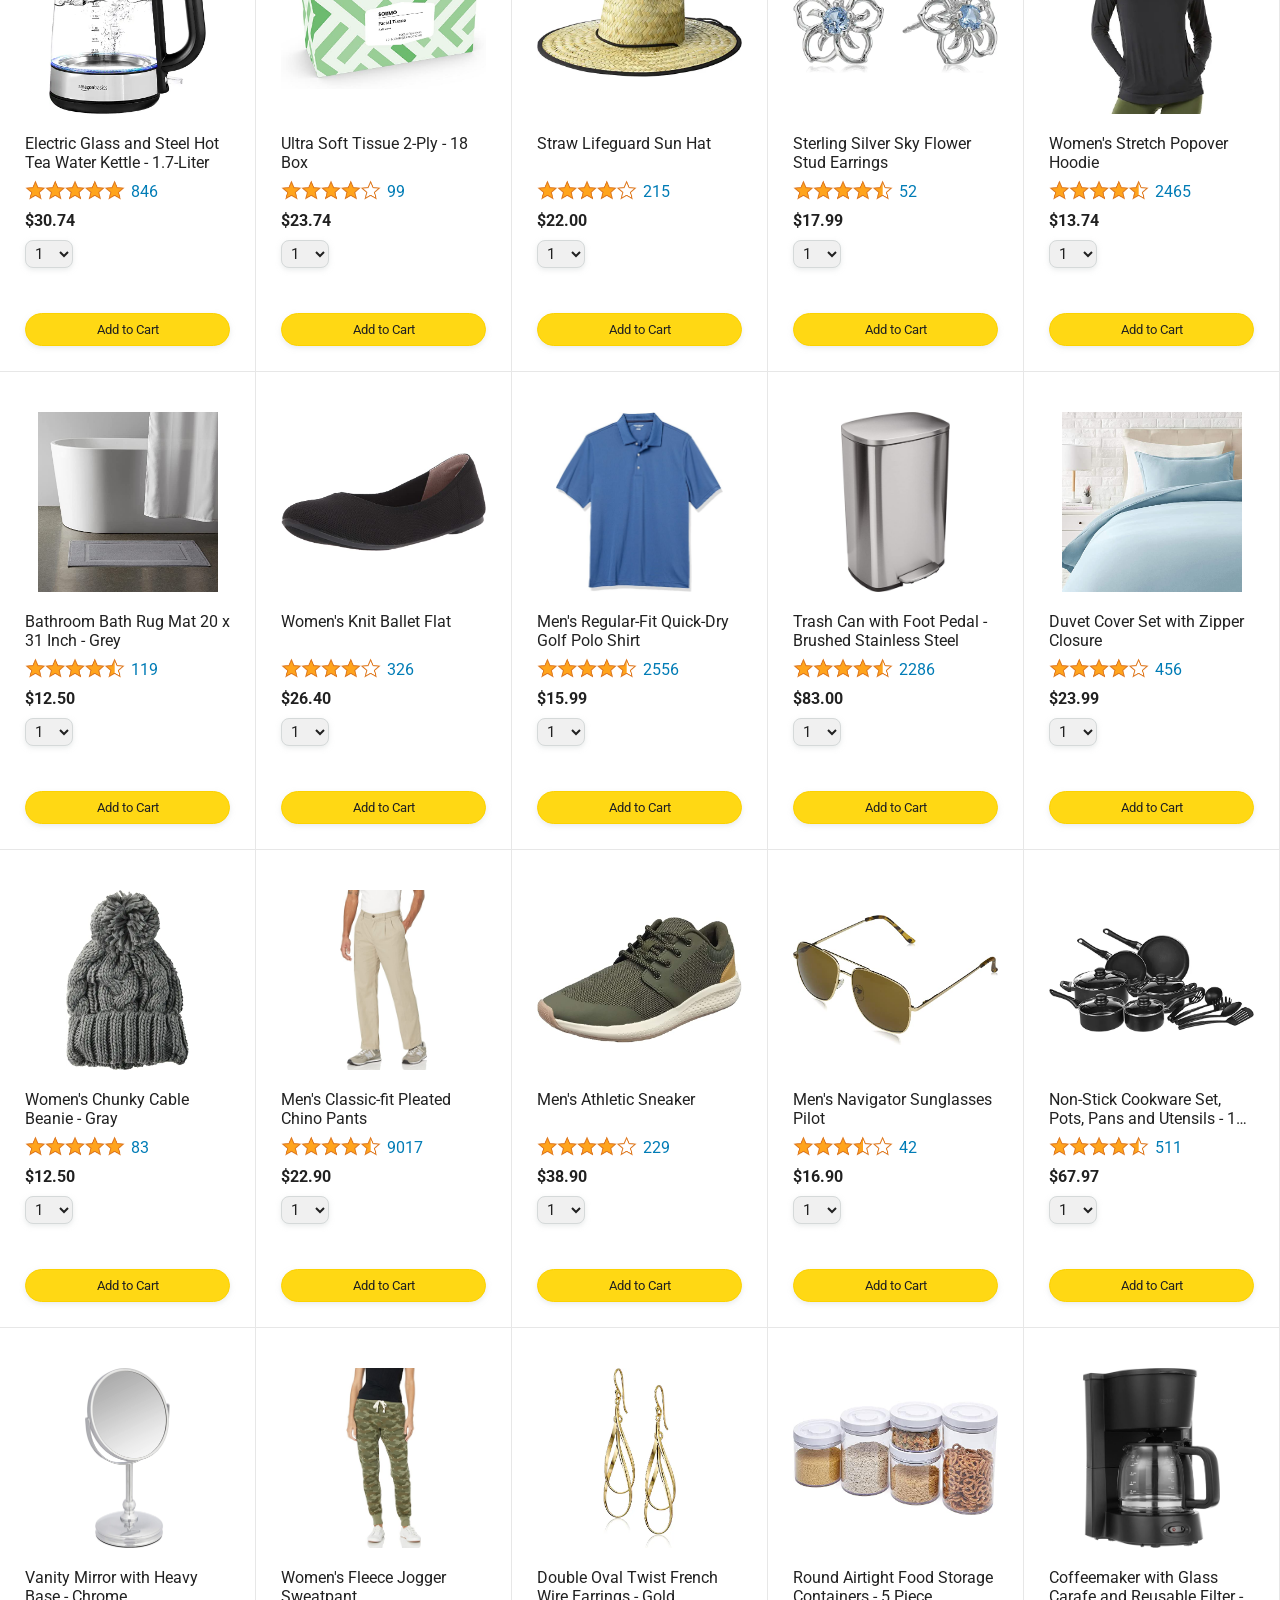
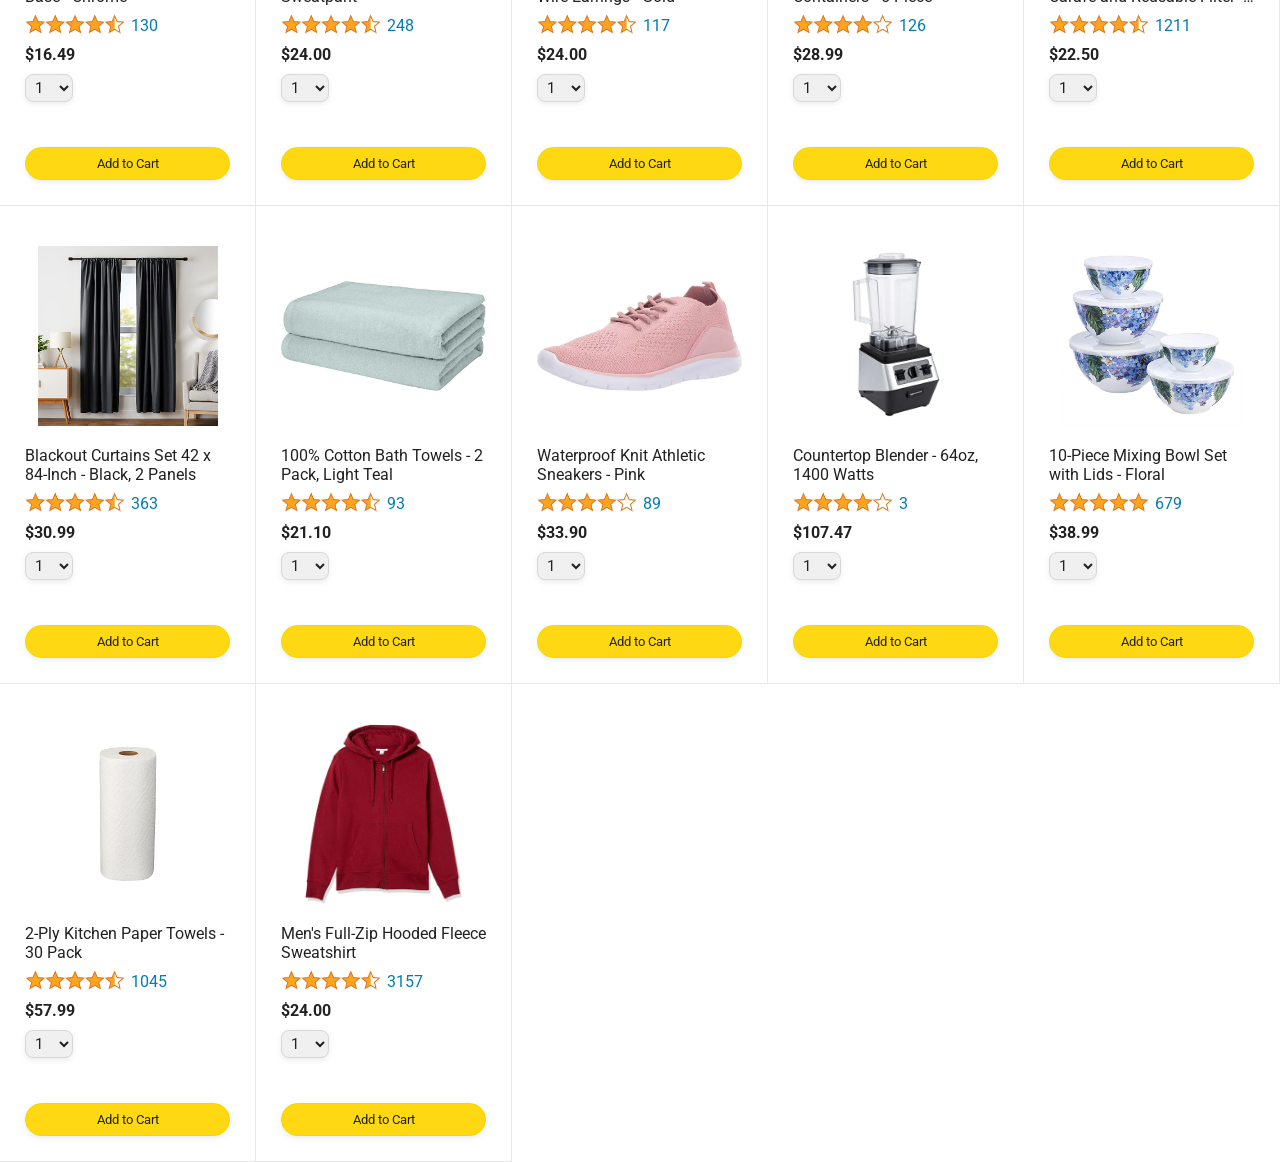
==== commit 05e296c2: "maked checkout page working and also implemented delete option working" ====
--- a/amazon.html
+++ b/amazon.html
@@ -18,13 +18,14 @@
     <link rel="stylesheet" href="styles/shared/amazon-header.css">
     <link rel="stylesheet" href="styles/pages/amazon.css">
     <script src="/scripts/amazon.js" type="module" defer></script>
+    <script src="/scripts/cart.js" type="module" defer></script>
   </head>
   <body>
     <div class="amazon-header">
       <div class="amazon-header-left-section">
         <a href="amazon.html" class="header-link">
           <img class="amazon-logo"
-            src="images/amazon-logo-white.png">
+            src="images/amazon-logo-white.png"> 
           <img class="amazon-mobile-logo"
             src="images/amazon-mobile-logo-white.png">
         </a>
@@ -46,7 +47,7 @@
 
         <a class="cart-link header-link" href="checkout.html">
           <img class="cart-icon" src="images/icons/cart-icon.png">
-          <div class="cart-quantity">3</div>
+          <div class="cart-quantity js-cart-quantity">0</div>
           <div class="cart-text">Cart</div>
         </a>
       </div>
@@ -54,54 +55,7 @@
     
     <div class="main">
       <div class="Js-products-grid products-grid">
-         <div class="product-container">
-          <div class="product-image-container">
-            <img class="product-image"
-              src="images/products/adults-plain-cotton-tshirt-2-pack-teal.jpg">
-          </div>
-
-          <div class="product-name limit-text-to-2-lines">
-            Adults Plain Cotton T-Shirt - 2 Pack
-          </div>
-
-          <div class="product-rating-container">
-            <img class="product-rating-stars"
-              src="images/ratings/rating-45.png">
-            <div class="product-rating-count link-primary">
-              56
-            </div>
-          </div>
-
-          <div class="product-price">
-            $7.99
-          </div>
-
-          <div class="product-quantity-container">
-            <select>
-              <option selected value="1">1</option>
-              <option value="2">2</option>
-              <option value="3">3</option>
-              <option value="4">4</option>
-              <option value="5">5</option>
-              <option value="6">6</option>
-              <option value="7">7</option>
-              <option value="8">8</option>
-              <option value="9">9</option>
-              <option value="10">10</option>
-            </select>
-          </div>
-
-          <div class="product-spacer"></div>
-
-          <div class="added-to-cart">
-            <img src="images/icons/checkmark.png">
-            Added
-          </div>
-
-          <button class="add-to-cart-button button-primary">
-            Add to Cart
-          </button>
-        </div>
+         
       </div>
     </div>
   </body>
--- a/styles/pages/amazon.css
+++ b/styles/pages/amazon.css
@@ -0,0 +1,159 @@
+.main {
+  margin-top: 60px;
+}
+
+.products-grid {
+  display: grid;
+
+  /* - In CSS Grid, 1fr means a column will take up the
+       remaining space in the grid.
+     - If we write 1fr 1fr ... 1fr; 8 times, this will
+       divide the grid into 8 columns, each taking up an
+       equal amount of the space.
+     - repeat(8, 1fr); is a shortcut for repeating "1fr"
+       8 times (instead of typing out "1fr" 8 times).
+       repeat(...) is a special property that works with
+       display: grid; */
+  grid-template-columns: repeat(8, 1fr);
+}
+
+/* @media is used to create responsive design (making the
+   website look good on any screen size). This @media
+   means when the screen width is 2000px or less, we
+   will divide the grid into 7 columns instead of 8. */
+@media (max-width: 2000px) {
+  .products-grid {
+    grid-template-columns: repeat(7, 1fr);
+  }
+}
+
+/* This @media means when the screen width is 1600px or
+   less, we will divide the grid into 6 columns. */
+@media (max-width: 1600px) {
+  .products-grid {
+    grid-template-columns: repeat(6, 1fr);
+  }
+}
+
+@media (max-width: 1300px) {
+  .products-grid {
+    grid-template-columns: repeat(5, 1fr);
+  }
+}
+
+@media (max-width: 1000px) {
+  .products-grid {
+    grid-template-columns: repeat(4, 1fr);
+  }
+}
+
+@media (max-width: 800px) {
+  .products-grid {
+    grid-template-columns: repeat(3, 1fr);
+  }
+}
+
+@media (max-width: 575px) {
+  .products-grid {
+    grid-template-columns: repeat(2, 1fr);
+  }
+}
+
+@media (max-width: 450px) {
+  .products-grid {
+    grid-template-columns: 1fr;
+  }
+}
+
+.product-container {
+  padding-top: 40px;
+  padding-bottom: 25px;
+  padding-left: 25px;
+  padding-right: 25px;
+
+  border-right: 1px solid rgb(231, 231, 231);
+  border-bottom: 1px solid rgb(231, 231, 231);
+
+  display: flex;
+  flex-direction: column;
+}
+
+.product-image-container {
+  display: flex;
+  justify-content: center;
+  align-items: center;
+
+  height: 180px;
+  margin-bottom: 20px;
+}
+
+.product-image {
+  /* Images will overflow their container by default. To
+    prevent this, we set max-width and max-height to 100%
+    so they stay inside their container. */
+  max-width: 100%;
+  max-height: 100%;
+}
+
+.product-name {
+  height: 40px;
+  margin-bottom: 5px;
+}
+
+.product-rating-container {
+  display: flex;
+  align-items: center;
+  margin-bottom: 10px;
+}
+
+.product-rating-stars {
+  width: 100px;
+  margin-right: 6px;
+}
+
+.product-rating-count {
+  color: rgb(1, 124, 182);
+  cursor: pointer;
+  margin-top: 3px;
+}
+
+.product-price {
+  font-weight: 700;
+  margin-bottom: 10px;
+}
+
+.product-quantity-container {
+  margin-bottom: 17px;
+}
+
+.product-spacer {
+  flex: 1;
+}
+
+.added-to-cart {
+  color: rgb(6, 125, 98);
+  font-size: 16px;
+
+  display: flex;
+  align-items: center;
+  margin-bottom: 8px;
+
+  /* At first, the "Added to cart" message will
+     be invisible. Use JavaScript to change the
+     opacity and make it visible. */
+  opacity: 0;
+}
+
+.added-to-cart img {
+  height: 20px;
+  margin-right: 5px;
+}
+
+.add-to-cart-button {
+  width: 100%;
+  padding: 8px;
+  border-radius: 50px;
+}
+.js-added-message{
+  opacity: 1;
+}
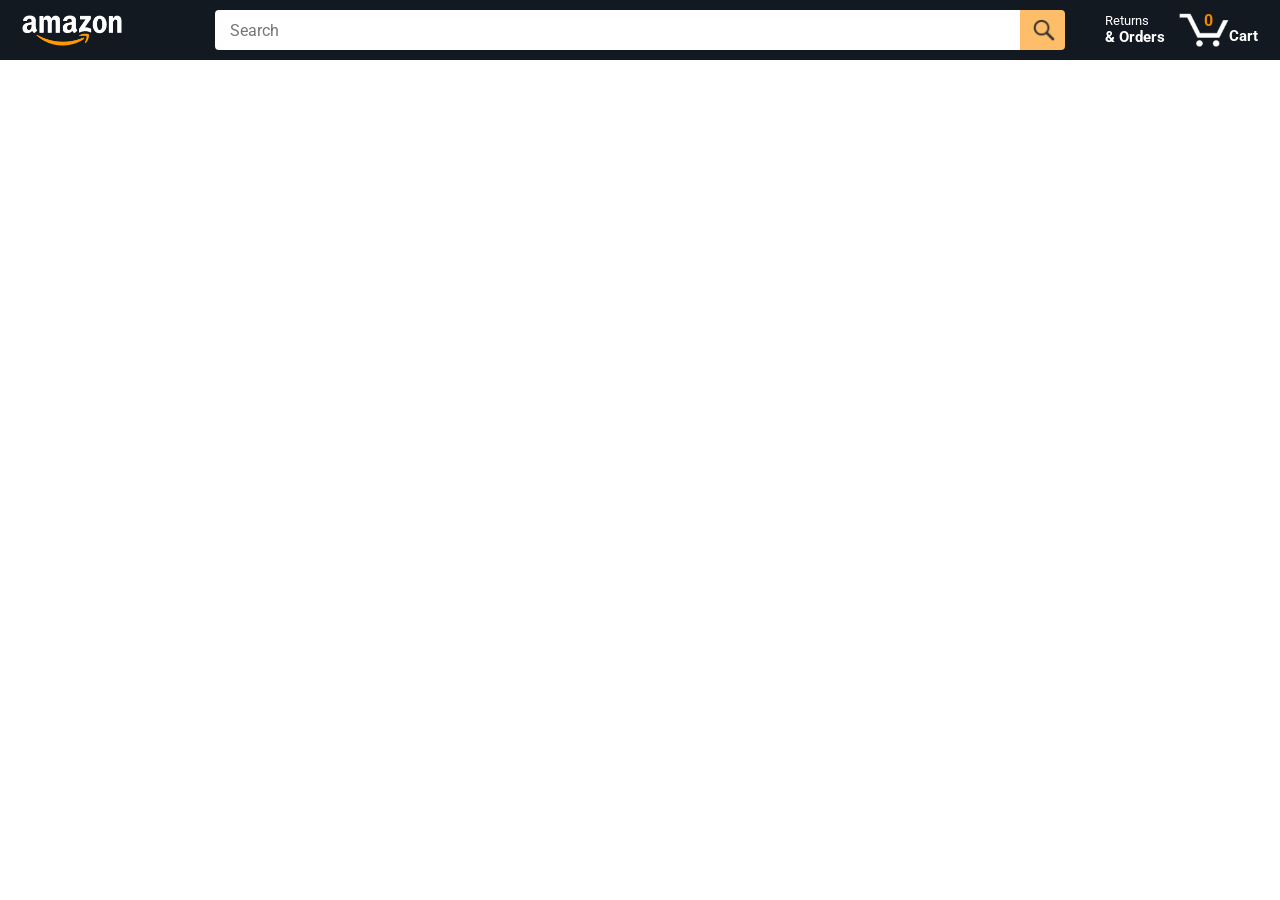
==== commit 2d7bbe01: "maked orders and tracking page working" ====
--- a/amazon.html
+++ b/amazon.html
@@ -12,16 +12,17 @@
     <link rel="preconnect" href="https://fonts.googleapis.com">
     <link rel="preconnect" href="https://fonts.gstatic.com" crossorigin>
     <link href="https://fonts.googleapis.com/css2?family=Roboto:wght@400;500;700&display=swap" rel="stylesheet">
-
+    <link rel="icon" href="images/icons/social.png">
     <!-- Here are the CSS files for this page. -->
     <link rel="stylesheet" href="styles/shared/general.css">
     <link rel="stylesheet" href="styles/shared/amazon-header.css">
     <link rel="stylesheet" href="styles/pages/amazon.css">
     <script src="/scripts/amazon.js" type="module" defer></script>
     <script src="/scripts/cart.js" type="module" defer></script>
+
   </head>
   <body>
-    <div class="amazon-header">
+    <div class="amazon-header js-amazon-header">
       <div class="amazon-header-left-section">
         <a href="amazon.html" class="header-link">
           <img class="amazon-logo"
@@ -32,9 +33,9 @@
       </div>
 
       <div class="amazon-header-middle-section">
-        <input class="search-bar" type="text" placeholder="Search">
+        <input class="search-bar js-search-bar" type="text" placeholder="Search">
 
-        <button class="search-button">
+        <button class="search-button js-search-button">
           <img class="search-icon" src="images/icons/search-icon.png">
         </button>
       </div>
@@ -58,5 +59,6 @@
          
       </div>
     </div>
-  </body>
+    
+    </body>
 </html>
